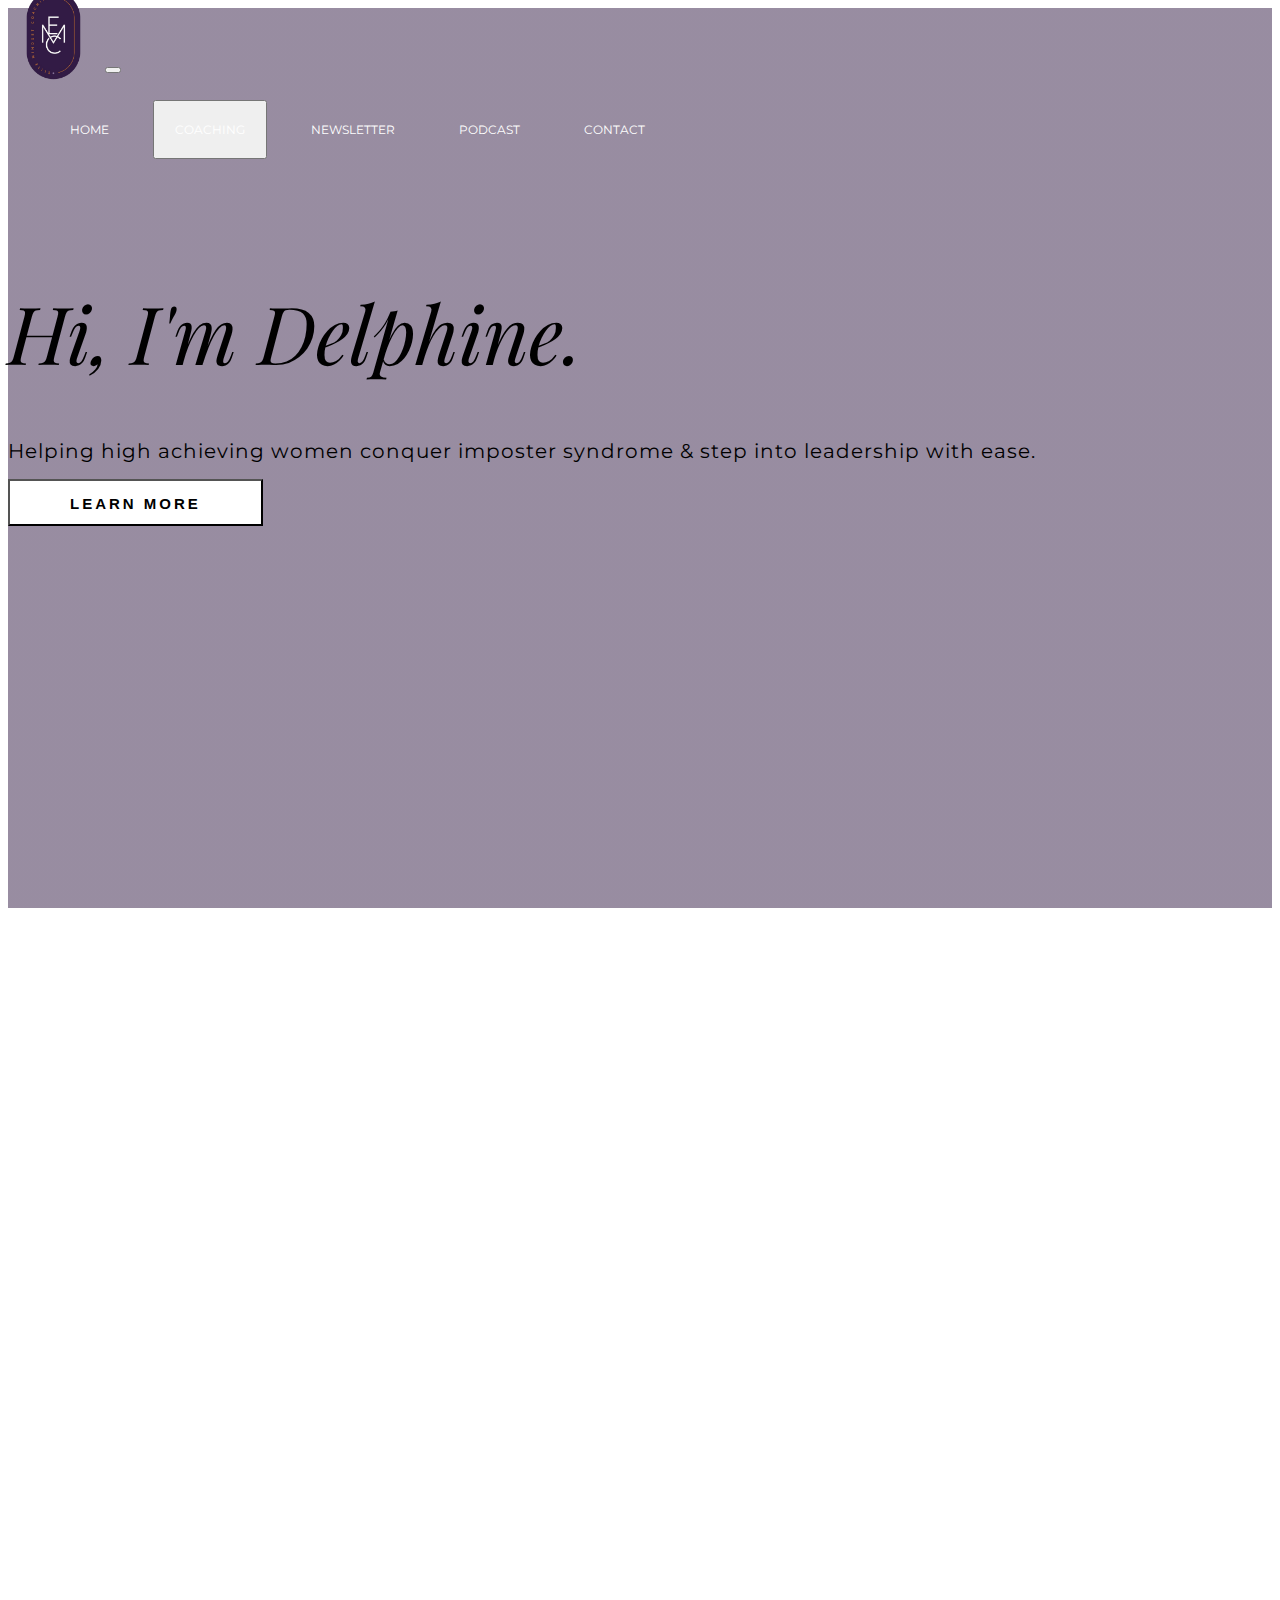
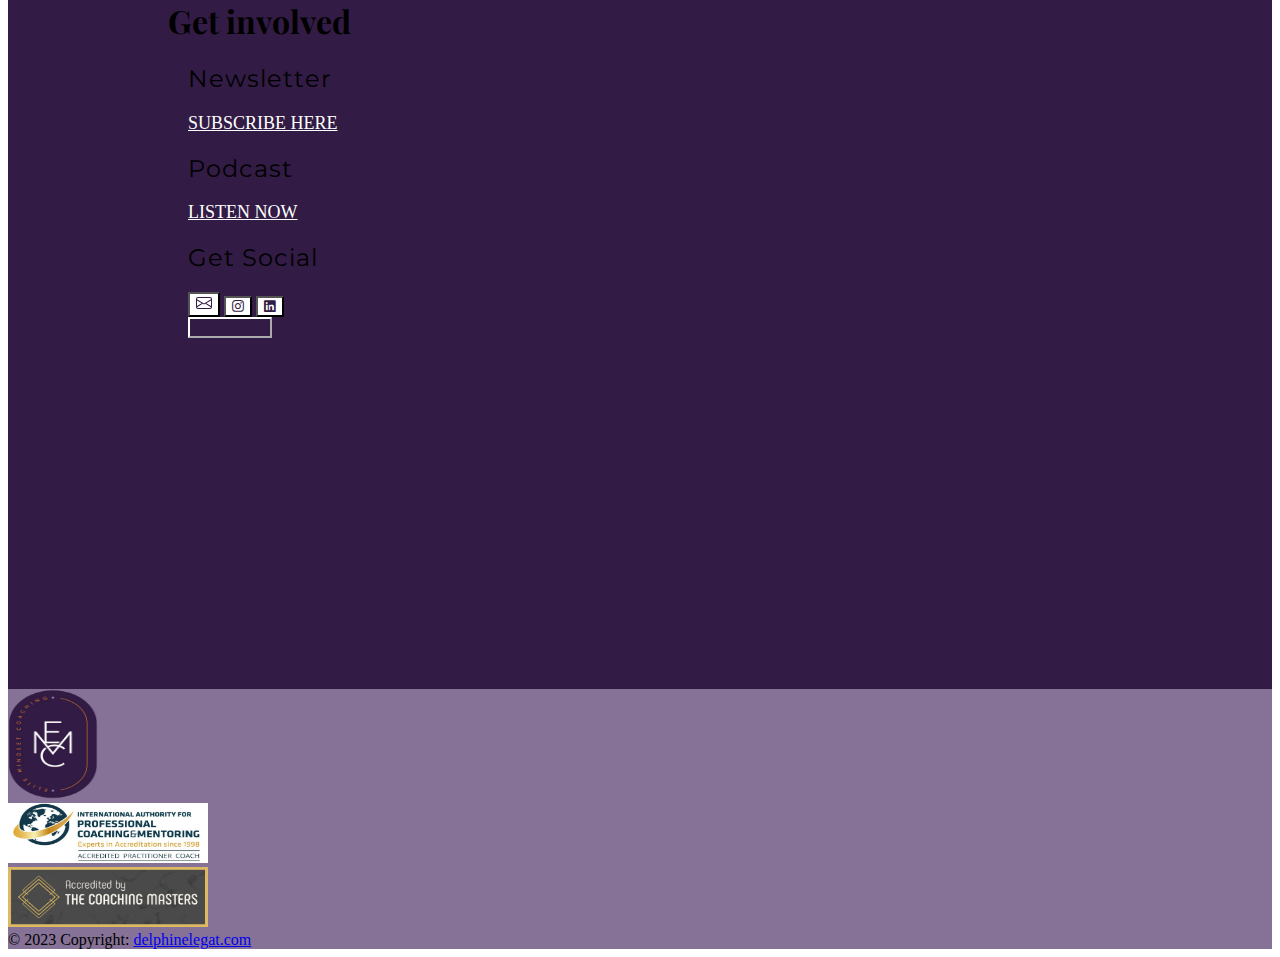
==== index.html @ d231c13e "reformatted index footer" ====
<!DOCTYPE html>
<html lang="en">
<head>
    <meta charset="UTF-8">
    <meta name="viewport" content="width=device-width, initial-scale=1.0">
    <title>Home</title>
    <link href="https://cdn.jsdelivr.net/npm/bootstrap@5.3.2/dist/css/bootstrap.min.css" rel="stylesheet" integrity="sha384-T3c6CoIi6uLrA9TneNEoa7RxnatzjcDSCmG1MXxSR1GAsXEV/Dwwykc2MPK8M2HN" crossorigin="anonymous">

    <link
    rel="stylesheet"
    href="https://cdn.jsdelivr.net/npm/bootstrap@5.3.2/dist/css/bootstrap.min.css"
    integrity="sha384-T3c6CoIi6uLrA9TneNEoa7RxnatzjcDSCmG1MXxSR1GAsXEV/Dwwykc2MPK8M2HN"
    crossorigin="anonymous"
  />
  
  <script src="https://unpkg.com/react@18/umd/react.development.js" crossorigin></script>
    <script src="https://unpkg.com/react-dom@18/umd/react-dom.development.js" crossorigin></script>
    <script src="https://unpkg.com/@babel/standalone/babel.min.js"></script>

    <link rel="stylesheet" href="styles.css" />
    <script src='index.js'></script>
    <link rel="stylesheet" href="index.js" type="text/Javascript">
    <link rel="stylesheet" href="https://cdnjs.cloudflare.com/ajax/libs/font-awesome/5.15.3/css/all.min.css" />
   
    <link rel=”stylesheet” href=”https://cdn.jsdelivr.net/npm/bootstrap-icons@1.5.0/font/bootstrap-icons.css” />
    
    <link rel="preconnect" href="https://fonts.googleapis.com">
    <link rel="preconnect" href="https://fonts.gstatic.com" crossorigin>
    <link href="https://fonts.googleapis.com/css2?family=Montserrat:ital,wght@0,100..900;1,100..900&family=Playfair+Display&display=swap" rel="stylesheet">

      <script src="https://cdn.jsdelivr.net/npm/bootstrap@5.3.2/dist/js/bootstrap.bundle.min.js" integrity="sha384-C6RzsynM9kWDrMNeT87bh95OGNyZPhcTNXj1NW7RuBCsyN/o0jlpcV8Qyq46cDfL" crossorigin="anonymous"></script>
      <script src="https://kit.fontawesome.com/yourcode.js" crossorigin="anonymous"></script>
</head>


<body>

    <nav class="navbar navbar-expand-md">
        <span class="navbar-text"> <a class="navbar-logo" href="#" ><img src="purpleLogo.png" alt="navlogo" class="img-fluid" /></a></span>

        <button class="navbar-toggler" type="button" data-bs-toggle="collapse" data-bs-target="#collapsibleNavbar" aria-controls="collapsibleNavbar" aria-expanded="false" aria-label="Toggle navigation">
            <span class="navbar-toggler-icon"></span>
          </button>
 <div class="collapse navbar-collapse justify-content-end" id="collapsibleNavbar">
    <ul class="navbar-nav">
      <li class="nav-item">
        <a href="index.html"  class="nav-link" >HOME</a>
      </li>
      <li class="nav-item">
          <div class="dropdown">
            <button id="navCoaching" class="nav-link">COACHING</button>
                <div class="dropdown-content">
                  <a href="oneto.html">Private</a>
                  <a href="corporate.html">Corporate</a>
                  <a href="selfstudy.html">Self-Study</a>
                </div>
          </div>
      </li>
      <li class="nav-item">
            <a href="newsletter.html" class="nav-link">NEWSLETTER</a>
      </li>
      <li class="nav-item">
            <a href="podcast.html" class="nav-link">PODCAST</a>
      </li>
      <li class="nav-item">
            <a href="connect.html" class="nav-link">CONTACT</a>
      </li>
    </ul>
  </div>
</nav>

<section class="hero-container">
  <div class="row justify-content-center" style="margin-top: 270px;">
    <div class="col-12 col-md-6 text-center">
      <h1 class="playfair-display-i text-white" style="font-size: 80px;">Hi, I'm Delphine.</h1>
    </div>
  </div>
  
<div class="row justify-content-center mt-4">
  <div class="col-12 col-md-6 text-center">
    <h2 class="playfair-display text-white text-center" style="font-size: 20px;">Helping high achieving women conquer imposter syndrome & step into leadership with ease.</h2>
  </div>
</div>

  <div class="row justify-content-center mt-5">
    <div class="col-12 col-md-6 text-center">
      <button class="hover-tidycal" class="playfair-display-n">
        <a href="oneto.html" target="_blank" >LEARN MORE</a>
      </button>
    </div>
  </div>
</section>

<section class="reveal d-none d-md-block">
  <div class="row justify-content-center" style="margin-top: -75px; margin-left: 120px; margin-right: 120px;">
    <div class="col-12 col-md-6 text-center p-5">
      <img src="myBackground.jpg" id="coachingOne" class="img-fluid">
    </div>
    <div class="col-12 col-md-6 text-center p-5">
        <img src="corporateHeadshot.jpeg" id="coachingOne" class="img-fluid">
    </div>  
  </div>
</section>

<section class="reveal">
  <div class="row justify-content-center" style="margin-left: 120px; margin-right: 120px;">
    <div class="col-12 col-md-6 text-center">
      <h1>My Mission</h1>
      <p class="p-5">
        Life should happen WITH you not TO you.
      <br/>
      <br/>
      Over the past 2 years of working with high-performers, execs, founders & forward-thinking organisations, one thing stands true - success comes from working on the 1% changes.
      <br/>
      <br/>
      empower clients to make the most of your potential using the power of your mind, habits & behaviours - alongside low effort, high impact strategies - to create incredible change, with ease.
      </p>
    </div>
    <div class="col-12 col-md-6 text-center">
      <h1>My Background</h1>
      <p class="p-5">
        I'm a British Psychological Society-accredited psychologist and IAPC&M-accredited coach with a background in corporate management, specializing in Intelligence & Investigations. Within two years, I was promoted to Associate Manager, leading a team of 70 across international offices
        <br/>
        <br/>
        A reformed fixer, perfectionist, and people pleaser, I now focus on helping people overcome imposter syndrome, burnout, and major life transitions. 
        <br/>
        <br/>
        My approach blends mindset work, embodiment practices, and science-backed psychological strategies that get real results.
      </p>
    </div>
  </div>
</section>


<section class="reveal" style="padding-top: 50px; padding-bottom: 50px;">
  <h1 class="text-center mb-5">Partners</h1>

    <div class="row justify-content-center mx-5 px-5" id="partners">
      <div class="col-md-2">
        <img src="pwcLogo.png" alt="PWClogo" style="width: 100px; height: 90px;">
      </div>
      <div class="col-md-2 mt-5">
        <img src="claraLogo.png" alt="Lamingtonlogo" style="width: 130px; height: 40px;">
      </div>
      
      <div class="col-md-2 mt-3">
        <img src="fienaLogo.png" alt="PWClogo" style="width: 100px; height: 90px;">
      </div>
      
      <div class="col-md-2">
        <img src="flightpadLogo.png" alt="PWClogo" style="width: 120px; height: 120px;">
      </div>
      <div class="col-md-2 mt-4">
        <img src="elevateLogo.png" alt="PWClogo" style="width: 190px; height: 50px;">
      </div>
    </div>
     
    <div class="row justify-content-between mx-5 px-5" id="partners">
      <div class="col-md-2">
          <img src="northeasternLogo.png"  style="width: 220px; height:140px;">
      </div>
      <div class="col-md-1 mt-3">
        <img src="sassysaintslogo.png" style="width: 75px; height: 75px;">
      </div>
      <div class="col-md-1 mt-5">
        <img src="lamingtonLogo.png" style="width: 170px; height: 30px;">
      </div>
      <div class="col-md-1 mt-5">
        <img src="unioflondonLogo.png" style="width: 160px; height: 30px;">
      </div>
      <div class="col-md-2 mt-5">
        <img src="visitingAngels.jpg"  style="width: 160px; height: 50px;">
      </div>
    </div>
</section>


<section class="reveal">

  <div class="row justify-content-center mt-5">
    <div class="col-md-3 text-center">
      <h1>Coaching Offers</h1>
    </div>
  </div>

  <div class="row text-center justify-content-center" style="padding-top: 50px; padding-bottom: 100px;">
      <div class="col-md-3 m-3" id="resCard">
          <div class="card text-center"  id="offerCard">
              <img src="facetoface.jpg" class="card-img-top img-fluid" alt="facetofacecoaching">
            <div class="card-body text-white">
              <h6 class="card-title">1-2-1 Coaching</h6>
                <p class="card-text">My promise to you, by working with me, is to give you that sparkle for life that’s
                                    been missing and rediscover who YOU really are. Time to step into your power.
                </p>
                  <a href="oneto.html" target="_blank" class="btn btn-light shadow-lg" >Discover more</a>
            </div>  
          </div>
      </div>
          
    <div class="col-md-3 m-3" id="resCard">
      <div class="card text-center" id="offerCard">
        <img src="conference.jpeg" class="card-img-top img-fluid" alt="conferencecoaching">
          <div class="card-body text-white" >
          </br>
            <h6 class="card-title mb-3">Corporate Wellness Workshops</h6>
              <p class="card-text">I work with organisations that are committed to their people, ready to invest in them, and
                                    want to promote healthy and happy individuals.
              </p>
          
                  <a href="corporate.html" target="_blank" class="btn btn-light shadow-lg">Discover more</a>
          </div>  
      </div>
    </div>

    <div class="col-md-3 m-3" id="resCard">
      <div class="card text-center" id="offerCard">
        <img src="hands.jpg" class="card-img-top img-fluid" alt="onlineselfstudy">
          <div class="card-body text-white mb-3">
            <h6 class="card-title">Online Self-Study</h6>
              <p class="card-text">These self-paced courses come with
                easy to digest explanations so you feel empowered as you go through the course 
              </p>
         
                  <a href="selfstudy.html" target="_blank" class="btn btn-light shadow-lg">Discover more</a>
          </div>  
      </div>
    </div>
  </div>
</section>



<section class="reveal testimonial-container">
  <div class="row justify-content-center" style="margin-top: 75px;">
    <div class="col-3">
      <h1 class="text-white">Testimonials</h1>
    </div>
  </div>

  <div class="carousel-inner text-white" id="carouselExampleAutoplaying" class="carousel slide" data-bs-ride="carousel">
    <div class="row justify-content-center" style="font-size: 12px;">
    
        <div class="col-lg-3 col-md-8 m-4 p-4">
              <q></q>
              </br>
              <p>I started working with Delphine when I was at a crossroads in my pursuit of starting my own business. Her insight, confidence, and ability to set tasks and challenge myself to succeed has completely set me on the right path. Without her guidance and expertise, I would not be where I am right now. Thank you so much Delphine! Would HIGHLY recommend her to everybody I can!
                </br>
                </br>
                 Lee Walker Coach <a href="https://instagram.com/leewalkercoach?igshid=NzZhOTFlYzFmZQ==" onclick="openNewPage()">@leewalkercoach</a>
              </p>
        </div>  

        <div class="col-lg-3 m-4 p-4 d-none d-lg-block">
          <q></q>
              </br>
            <p> Since working with Delphine, I have felt more confident and more empowered. I am seeing opportunities everywhere which I hadn’t before, asking for help, and really stepping outside of my comfort zone. I have managed to dedicate some time to my goals and actually stick to them – and actually it has been so healthy for me to have these goals. One of my problems is that I tend to delay things and put them off out of fear, which means I sit on things for ages, and that’s how I end up falling back into my low periods. So the goals Delphine set me, alongside her encouragement and support, has been unbelievably helpful in retuning my mind. I haven’t been this happy in months.  <br><br>– A </p>
        </div>
          
        <div class="col-lg-3 m-4 p-4 d-none d-lg-block">
          <q></q>
              </br>
         <p> Delphine, thank you so much for your wonderful coaching session. It’s really helped me to restructure my thoughts and to strategically apply myself in ways I know will help me to achieve my goals. You are magic! <br><br>– K </p>
        </div> 
      
    </div>
  </div>
          <button class="carousel-control-prev" type="button" data-bs-target="#carouselExampleAutoplaying" data-bs-slide="prev">
            <span class="carousel-control-prev-icon d-none d-lg-block" aria-hidden="true"></span>
            <span class="visually-hidden">Previous</span>
          </button>
          <button class="carousel-control-next" type="button" data-bs-target="#carouselExampleAutoplaying" data-bs-slide="next">
            <span class="carousel-control-next-icon d-none d-lg-block" aria-hidden="true"></span>
            <span class="visually-hidden">Next</span>
          </button>
       
</section>

<section class="getInvolved-container">
  <div class="row" style="margin-top: 120px; margin-left: 160px;">
    <div class="col-md-3 mb-5">
      <h1 class="text-white">Get involved</h1>
    </div>
  </div>

  <div class="row justify-content-between text-white" style="margin-left: 180px; margin-right: 180px;">

    <div class="col-md-3">
      <h2 class="mb-3">Newsletter</h2>
        <a href="https://delphine-legat-coaching.ck.page/f5de212130" target="_blank" style="color: white; font-size: 18px;">SUBSCRIBE HERE</a>
    </div>

    <div class="col-md-3">
      <h2 class="mb-3">Podcast</h2>
      <a href="podcast.html" target="_blank" style="color: white; font-size: 18px;">LISTEN NOW</a>
    </div> 

    <div class="col-md-3">
      <h2 class="mb-3">Get Social</h2>
      <div class="row">
        <div class="col-md-10 col-lg-12">
          <div id="socials">
            <button type="button" class="btn btn-md btn-floating mx-2" style="background-color: white;">
              <a href="mailto: hello@delphinelegat.com" target="_blank"><svg xmlns="http://www.w3.org/2000/svg" width="16" height="16" fill="currentColor" class="bi bi-envelope" viewBox="0 0 16 16">
                <path d="M0 4a2 2 0 0 1 2-2h12a2 2 0 0 1 2 2v8a2 2 0 0 1-2 2H2a2 2 0 0 1-2-2zm2-1a1 1 0 0 0-1 1v.217l7 4.2 7-4.2V4a1 1 0 0 0-1-1zm13 2.383-4.708 2.825L15 11.105zm-.034 6.876-5.64-3.471L8 9.583l-1.326-.795-5.64 3.47A1 1 0 0 0 2 13h12a1 1 0 0 0 .966-.741M1 11.105l4.708-2.897L1 5.383z"/>
              </svg></a>
            </button>
            <button type="button" class="btn btn-md btn-floating mx-2" style="background-color: white;">
              <a href="https://instagram.com/your.elite.mindset.coach?igshid=MzRlODBiNWFlZA==" target="_blank" class="fab fa-instagram"></a>
            </button>
            <button type="button" class="btn btn-md btn-floating mx-2" style="background-color: white;">
              <a href="https://www.linkedin.com/in/delphine-legat/?originalSubdomain=uk" target="_blank" class="fab fa-linkedin"></a>
            </button>
          </div>
        </div>
      </div>

      <div class="row justify-content-center text-center mt-4">
        <div class="col-md-12 col-lg-12" id="socials">
          <button type="button" class="btn w-100 rounded-pill" style="background-color:rgb(50, 27, 68); border-color: white;">
            <a href="connect.html" target="_blank" class="text-white">Contact me</a>
          </button>
        </div>
      </div>
    </div>

    

  </div>
</section>

<footer style="background-color:  rgb(134, 114, 150)">

  <div class="row justify-content-center mb-3 mt-3">
    <div class="col-md-1 col-lg-1">
      <img src="purpleLogo.png" id="footerLogo" class="img-fluid">
    </div>
  </div>

  <div class="row justify-content-center">
    <div class="col-md-2 col-lg-2">
      <img src="IAPCM-logo.jpg" alt="iapcm logo" id="footerCredit" class="rounded mx-auto img-fluid" >
    </div>

    <div class="col-md-2 col-lg-2">
      <img src="coachingmasters.jpg" alt="coachingmasters" id="footerCredit" class="rounded mx-auto img-fluid">
    </div>

  </div>

  <div class="row">
    <div class="col">
      
      <!-- Copyright -->
      <div class="text-center text-white p-3">
        © 2023 Copyright:
        <a class="text-white" href="https://www.delphinelegat.com/">delphinelegat.com</a>
      </div>
      <!-- Copyright -->
    </div>
  </div>
</footer>


<script src="index.js"></script> 
</body>
</html>
---- styles.css ----
body{ 
    overflow-x :hidden; 
    min-height: 100vh;
    display: flex;
    flex-direction: column;
    } 

    footer{
        margin-top: auto;
    }

.navbar { 
    background-color: transparent;
    position: absolute;
    width: 100%;
    top: 0;
    left: 0;
    z-index: 10; /* Ensure the navbar stays on top of the hero image */
}


.navbar li {
    list-style-type:none;
    text-align: right;
    display: inline-block;
    padding: 10px;
}

.navbar a {
  position: relative;
  text-decoration: none;
}

.navbar a::before {
  content: '';
  position: absolute;
  width: 100%;
  height: 1px;
  border-radius: 1px;
  background-color: rgb(221, 125,37);
  bottom: 0;
  left: 0;
  transform-origin: right;
  transform: scaleX(0);
  transition: transform .3s ease-in-out;
}

.navbar a:hover::before {
  transform-origin: left;
  transform: scaleX(1);
}


.navbar a {
    text-decoration: none;
    font-size: 12px;
    color: white;
    padding: 20px;
    font-family: "Montserrat", sans-serif;
}

.navbar-logo img {
    width: 55px;
    height: 90px;
    margin-left: 6px;
    margin-top: -10px;
    margin-bottom: -10px;
}


  .dropdown-content {
    display: none;
    position: absolute;
    color: white;
    min-width: 160px;
    box-shadow: 0px 8px 16px 0px rgba(0,0,0,0.2);
    z-index: 1;
  }
  
  .dropdown-content a {
    float: none;
    color: white;
    padding: 12px 16px;
    text-decoration: none;
    display: block;
    text-align: left;
  }
  
  
  .dropdown:hover .dropdown-content {
    display: block;
  }

#navCoaching {
    text-decoration: none;
    font-size: 12px;
    color: white;
    padding: 20px;
    font-family: "Montserrat", sans-serif; 
}


@media (max-width: 768px) { 
    .col-custom {
        min-width: 210px;
    }
}






.hero-container {
    background-image: linear-gradient(0deg, rgba(50, 27, 68, 0.5), rgba(50, 27, 68, 0.5)), url("delMain.JPG");
    background-size: cover;
    background-position: center top;
    width: 100%;
    height: 100vh;
}


.hover-tidycal {
    background-color: white;
    padding: 10px 60px 10px 60px;
    cursor: pointer;
    transition: 0.3s ease;
    font-size: 20px;
}

.hover-tidycal a {
    text-decoration: none;
    color: black;
    font-size: 15px;
    font-weight: bold;
    letter-spacing: 3px;
}

.hover-tidycal:hover {
    background-color: rgb(221, 125,37);
}

.hover-tidycal:hover a {
    color:rgb(50, 27, 68);
    text-decoration: none;
}

h3 a {
    color: white;
    text-align: center;
    text-decoration: none;
    font-size: 16px;
}

@media (max-width: 576px) { 
    #partners {
       margin-left: 170px;
    }
}

h1 {
    font-family: "Playfair Display", serif;
    font-weight:bold;
}

.playfair-display-n {
    font-family: "Playfair Display", serif;
    font-optical-sizing: auto;
    font-weight: 400;
    font-style: normal;
  }

  .playfair-display-i {
    font-family: "Playfair Display", serif;
    font-optical-sizing: auto;
    font-weight: 400;
    font-style:italic;
  }

  .montserrat {
    font-family: "Montserrat", sans-serif;
    font-optical-sizing: auto;
    font-weight: 400;
    font-style: normal;
  }
  

h2 {
    font-family: "Montserrat", sans-serif;
    font-weight: 400;
    letter-spacing: 1px;
    text-align: left;
   
}

p {
    font-family: "Montserrat", sans-serif;
    font-weight:400;
}

#myList {
    color: white;
    font-family: "Montserrat", sans-serif;
    font-weight:400;
    letter-spacing: 1px;
    text-align: left; 
    margin-top: -5px;
    font-size: 12px;
    margin-top: 10px;
}

h3 {
    font-family: "Montserrat", sans-serif;
    font-weight: 300;
    font-size: 25px;
}

h4 {
    font-family: "Montserrat", sans-serif;
    margin-top: 150px;
    font-size: 40px;
    color: black;
}
 h5 {
    font-family: "Montserrat", sans-serif;
    font-size: 45px; 
    letter-spacing: 1px;
    font-weight:300;
    text-align: center;
    padding: 40px;
    margin: 40px;
 }




.card-text {
    font-size: 13px;
}

#offerCard {
    width: 18rem;
    background-color: rgb(134, 114, 150);
}

@media (max-width: 576px) { 
    #offerCard {
        font-size: 12px;
        width: 12rem;
    } 
}


@media (max-width: 576px) { 
    #resCard {
        padding: 10px;
        margin-left: 170px;
    } 
}


.testimonial-container {
    background-image: linear-gradient(0deg, rgba(50, 27, 68, 0.5), rgba(50, 27, 68, 0.5)), url("bigBen.jpeg");
    background-size: cover;
    background-position: center;
    width: 100%;
    height: 100vh;
}

q::before {
    content: "\275D";
    color: white;
    font-size: 50px;
}

.carousel-inner {
    transition: .9s ease-in-out left;
}

.getInvolved-container {
    background-color:rgb(50, 27, 68);
    height: 90vh;
}



.podCast p {
    
    font-size: 15px;
}

@media (max-width: 576px) { 
    .podCast p {
        font-size: 12px;
        text-align: left;
    } 
}

#newsLetter {
    border-radius: 5%;
    max-width: 460px;
    height: 400px;
    
}



#wall {
    background-repeat: no-repeat;
    background-position: center;
    width: 100%;
}


#centered {
position: absolute;
  top: 50%;
  left: 50%;
  transform: translate(-50%, -50%);
}

#coachingContainer {
    background-color: rgb(134, 114, 150);
    z-index: 1;
    position: relative;
    bottom: 40px;
}

#coachText {
    font-family: "Montserrat", sans-serif;
    font-weight:200;
    letter-spacing: 1px;
    color: white;
}

#coachingOne {
    width: 340px; 
    height: 460px; 
    border-radius: 4%;  
}

#purpleFlowers {
    position: relative;
    z-index:0;
    bottom:40px;
    opacity: .85;
}

.text-block {
    position: absolute;
    background-color: white;
    color: black;
    opacity: .85;
    text-align: left;
    bottom: 180px;
    left: 180px;
    padding: 40px;
    font-weight: 400;
    font-family: "Montserrat", sans-serif;
  }


.corporate {
    background-color: rgb(50, 27, 68);
    padding-bottom: 60px;
    z-index: 1;
    position: relative;  
    margin-top: -100px;
    bottom: -60px;
}


.text-block-office {
    position: absolute;
    background-color: white;
    color: black;
    opacity: .85;
    text-align: left;
    bottom: 260px;
    left: 250px;
    padding: 40px;
    font-weight: 400;
    font-family: "Montserrat", sans-serif; 
}


#thumbnail {
    width: 400px;
    height: 400px;
}



.text-block-tub {
    background-color: white;
    color: black;
    opacity: .85;
    text-align: center;
   top: -600px;
    left: 430px;
    padding: 10px;
    font-weight: 400;
    font-family: "Montserrat", sans-serif;
    block-size: 150px;
    width: 400px;
    position: relative;
    z-index:0;
    opacity: .85;
  }



  .bg-purple-300 {
    color: #fff;
    background-color: #867296; }


#socials a {
text-decoration: none;
color: rgb(50, 27, 68);
}

#socials button {
    list-style-type:none;
}

#footerLogo {
    width: 90px;
    height: 110px;
}

#footerCredit {
    width: 200px;
    height: 60px;
}








  .reveal{
    position: relative;
    transform: translateY(150px);
    opacity: 0;
    transition: .5s all ease;
  }
  
  .reveal.active{
    transform: translateY(0);
    opacity: 1;
  }
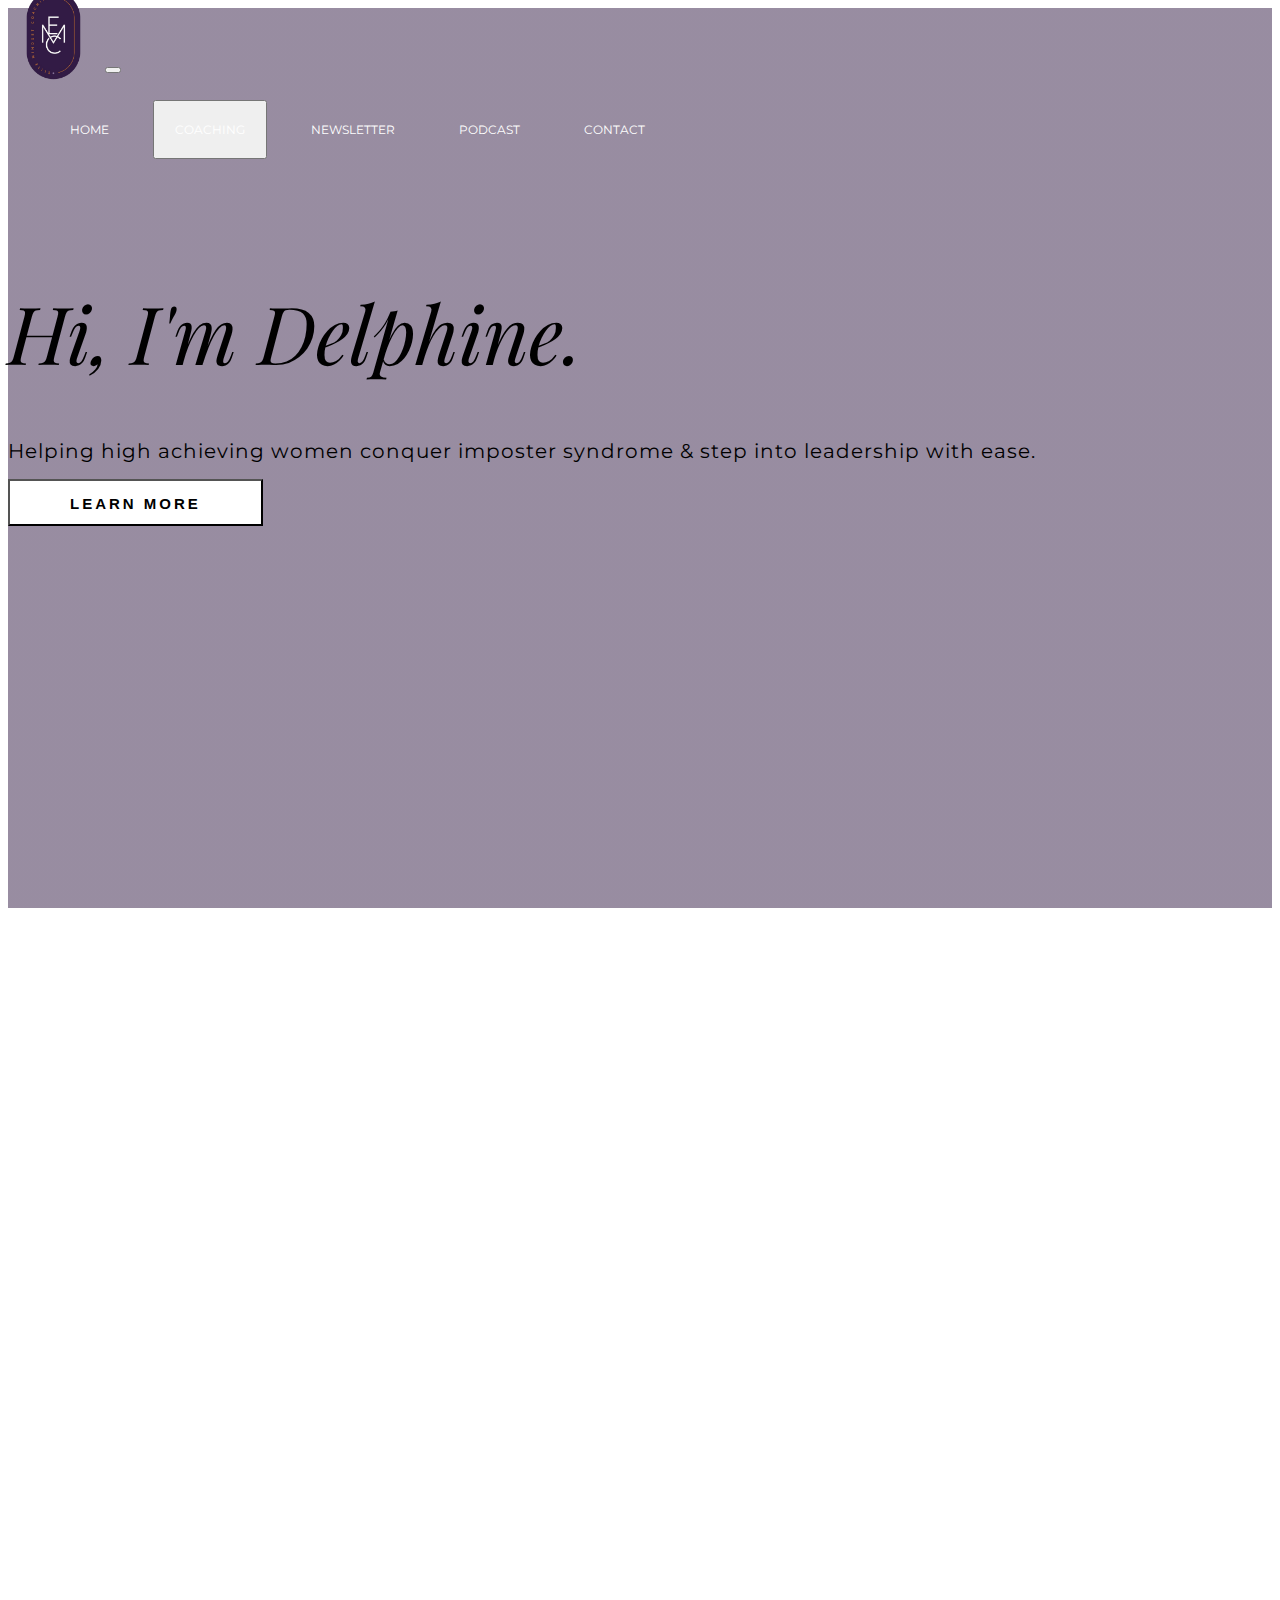
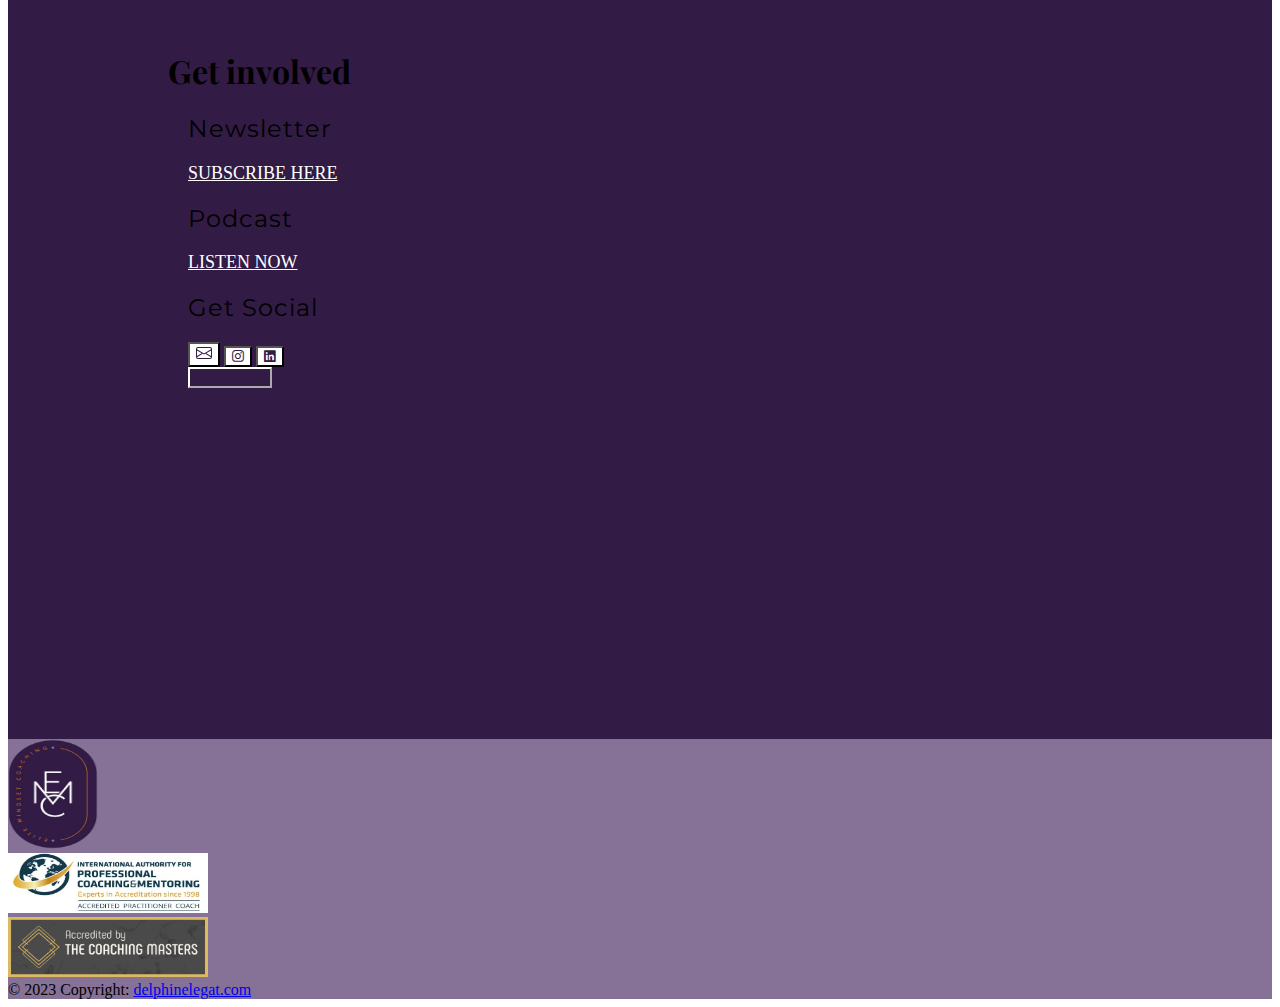
==== commit a354459e: "connect to contact" ====
--- a/index.html
+++ b/index.html
@@ -202,7 +202,7 @@
         <img src="conference.jpeg" class="card-img-top img-fluid" alt="conferencecoaching">
           <div class="card-body text-white" >
           </br>
-            <h6 class="card-title mb-3">Corporate Wellness Workshops</h6>
+            <h6 class="card-title mb-3">Corporate Consultancy</h6>
               <p class="card-text">I work with organisations that are committed to their people, ready to invest in them, and
                                     want to promote healthy and happy individuals.
               </p>
--- a/styles.css
+++ b/styles.css
@@ -121,6 +121,54 @@
     height: 100vh;
 }
 
+.oneTo-container {
+    background-image: linear-gradient(0deg, rgba(50, 27, 68, 0.6), rgba(50, 27, 68, 0.6)), url("coachingOutside.jpg");
+    background-size: cover;
+    background-position: center;
+    width: 100%;
+    height: 110vh;
+}
+
+.corporate-container {
+    background-image: linear-gradient(0deg, rgba(50, 27, 68, 0.6), rgba(50, 27, 68, 0.6)), url("lamingtonWorkshop.jpg");
+    background-size: cover;
+    background-position: center;
+    width: 100%;
+    height: 120vh;
+}
+
+.selfStudy-container {
+    background-image: linear-gradient(0deg, rgba(50, 27, 68, 0.5), rgba(50, 27, 68, 0.5)), url("lapTop.jpg");
+    background-size: cover;
+    background-position: center;
+    width: 100%;
+    height: 110vh;
+}
+
+.newsLetter-container {
+    background-image: linear-gradient(0deg, rgba(50, 27, 68, 0.5), rgba(50, 27, 68, 0.5)), url("readingNews.jpg");
+    background-size: cover;
+    background-position: center top;
+    width: 100%;
+    height: 110vh;
+}
+
+.podCast-container {
+    background-image: linear-gradient(0deg, rgba(50, 27, 68, 0.5), rgba(50, 27, 68, 0.5)), url("podcastLaptop.jpeg");
+    background-size: cover;
+    background-position: center top;
+    width: 100%;
+    height: 110vh;
+}
+
+.connect-container {
+    background-image: linear-gradient(0deg, rgba(50, 27, 68, 0.5), rgba(50, 27, 68, 0.5)), url("phone.jpg");
+    background-size: cover;
+    background-position: center bottom;
+    width: 100%;
+    height: 110vh;
+}
+
 
 .hover-tidycal {
     background-color: white;
@@ -162,7 +210,8 @@
 
 h1 {
     font-family: "Playfair Display", serif;
-    font-weight:bold;
+    font-weight: bold;
+    font-style: normal;
 }
 
 .playfair-display-n {
@@ -176,7 +225,7 @@
     font-family: "Playfair Display", serif;
     font-optical-sizing: auto;
     font-weight: 400;
-    font-style:italic;
+    font-style: italic;
   }
 
   .montserrat {
@@ -266,7 +315,7 @@
     background-size: cover;
     background-position: center;
     width: 100%;
-    height: 100vh;
+    height: 110vh;
 }
 
 q::before {
@@ -337,8 +386,14 @@
 
 #coachingOne {
     width: 340px; 
-    height: 460px; 
+    height: 440px; 
     border-radius: 4%;  
+}
+
+#podcastOne {
+    width: 340px; 
+    height: 380px; 
+    border-radius: 4%;
 }
 
 #purpleFlowers {
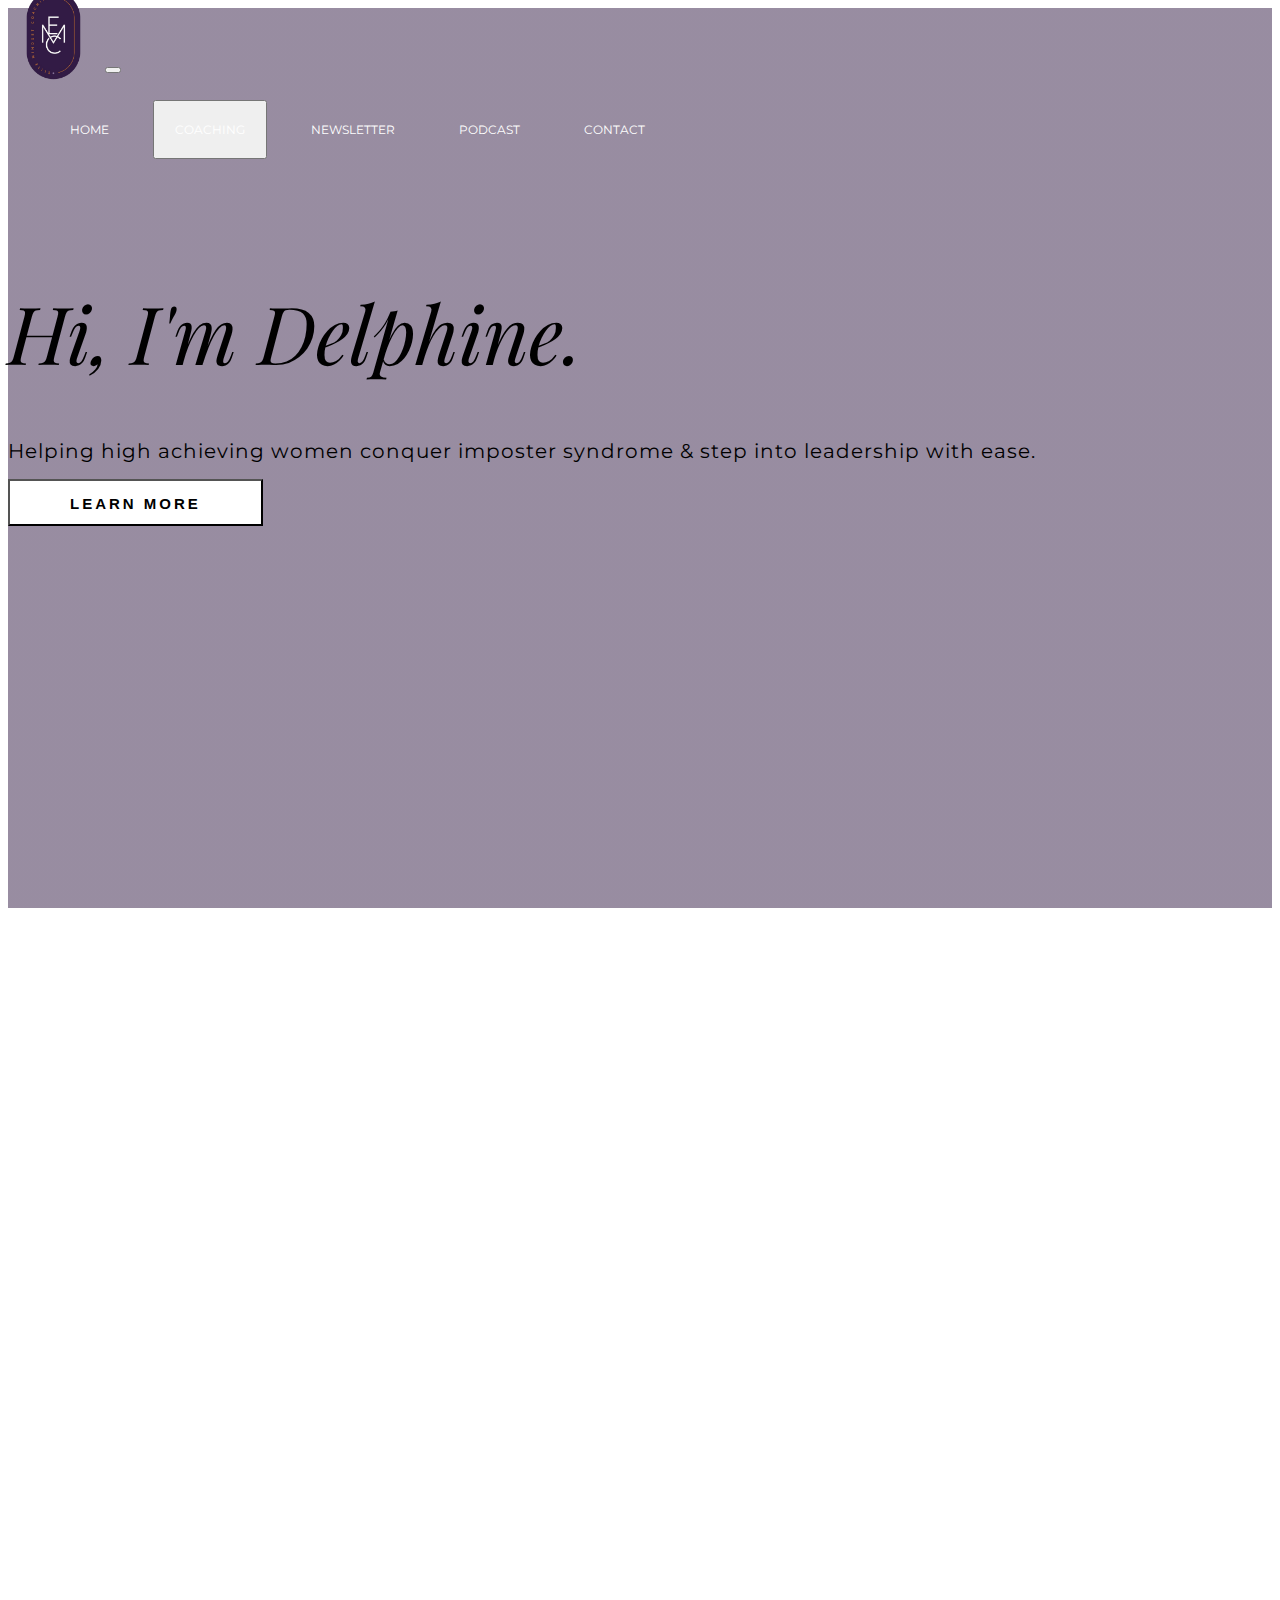
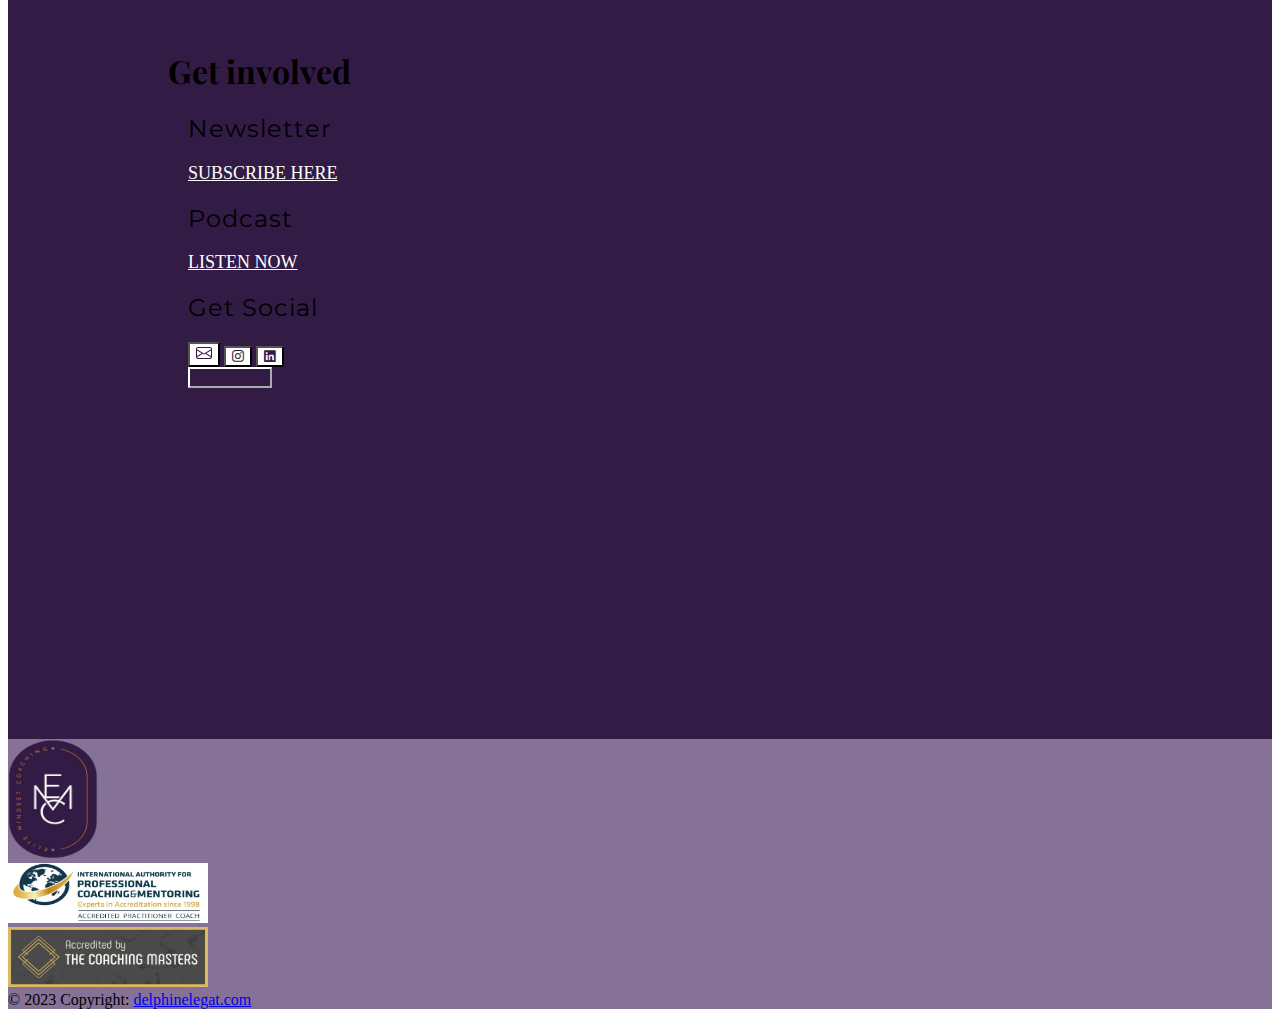
==== commit 7b904d88: "uppercase E" ====
--- a/index.html
+++ b/index.html
@@ -50,7 +50,7 @@
           <div class="dropdown">
             <button id="navCoaching" class="nav-link">COACHING</button>
                 <div class="dropdown-content">
-                  <a href="oneto.html">Private</a>
+                  <a href="onetoone.html">Private</a>
                   <a href="corporate.html">Corporate</a>
                   <a href="selfstudy.html">Self-Study</a>
                 </div>
@@ -113,7 +113,7 @@
       Over the past 2 years of working with high-performers, execs, founders & forward-thinking organisations, one thing stands true - success comes from working on the 1% changes.
       <br/>
       <br/>
-      empower clients to make the most of your potential using the power of your mind, habits & behaviours - alongside low effort, high impact strategies - to create incredible change, with ease.
+      Empower clients to make the most of your potential using the power of your mind, habits & behaviours - alongside low effort, high impact strategies - to create incredible change, with ease.
       </p>
     </div>
     <div class="col-12 col-md-6 text-center">
--- a/styles.css
+++ b/styles.css
@@ -134,7 +134,7 @@
     background-size: cover;
     background-position: center;
     width: 100%;
-    height: 120vh;
+    height: 130vh;
 }
 
 .selfStudy-container {
@@ -396,12 +396,7 @@
     border-radius: 4%;
 }
 
-#purpleFlowers {
-    position: relative;
-    z-index:0;
-    bottom:40px;
-    opacity: .85;
-}
+
 
 .text-block {
     position: absolute;
@@ -417,16 +412,6 @@
   }
 
 
-.corporate {
-    background-color: rgb(50, 27, 68);
-    padding-bottom: 60px;
-    z-index: 1;
-    position: relative;  
-    margin-top: -100px;
-    bottom: -60px;
-}
-
-
 .text-block-office {
     position: absolute;
     background-color: white;
@@ -483,7 +468,7 @@
 
 #footerLogo {
     width: 90px;
-    height: 110px;
+    height: 120px;
 }
 
 #footerCredit {
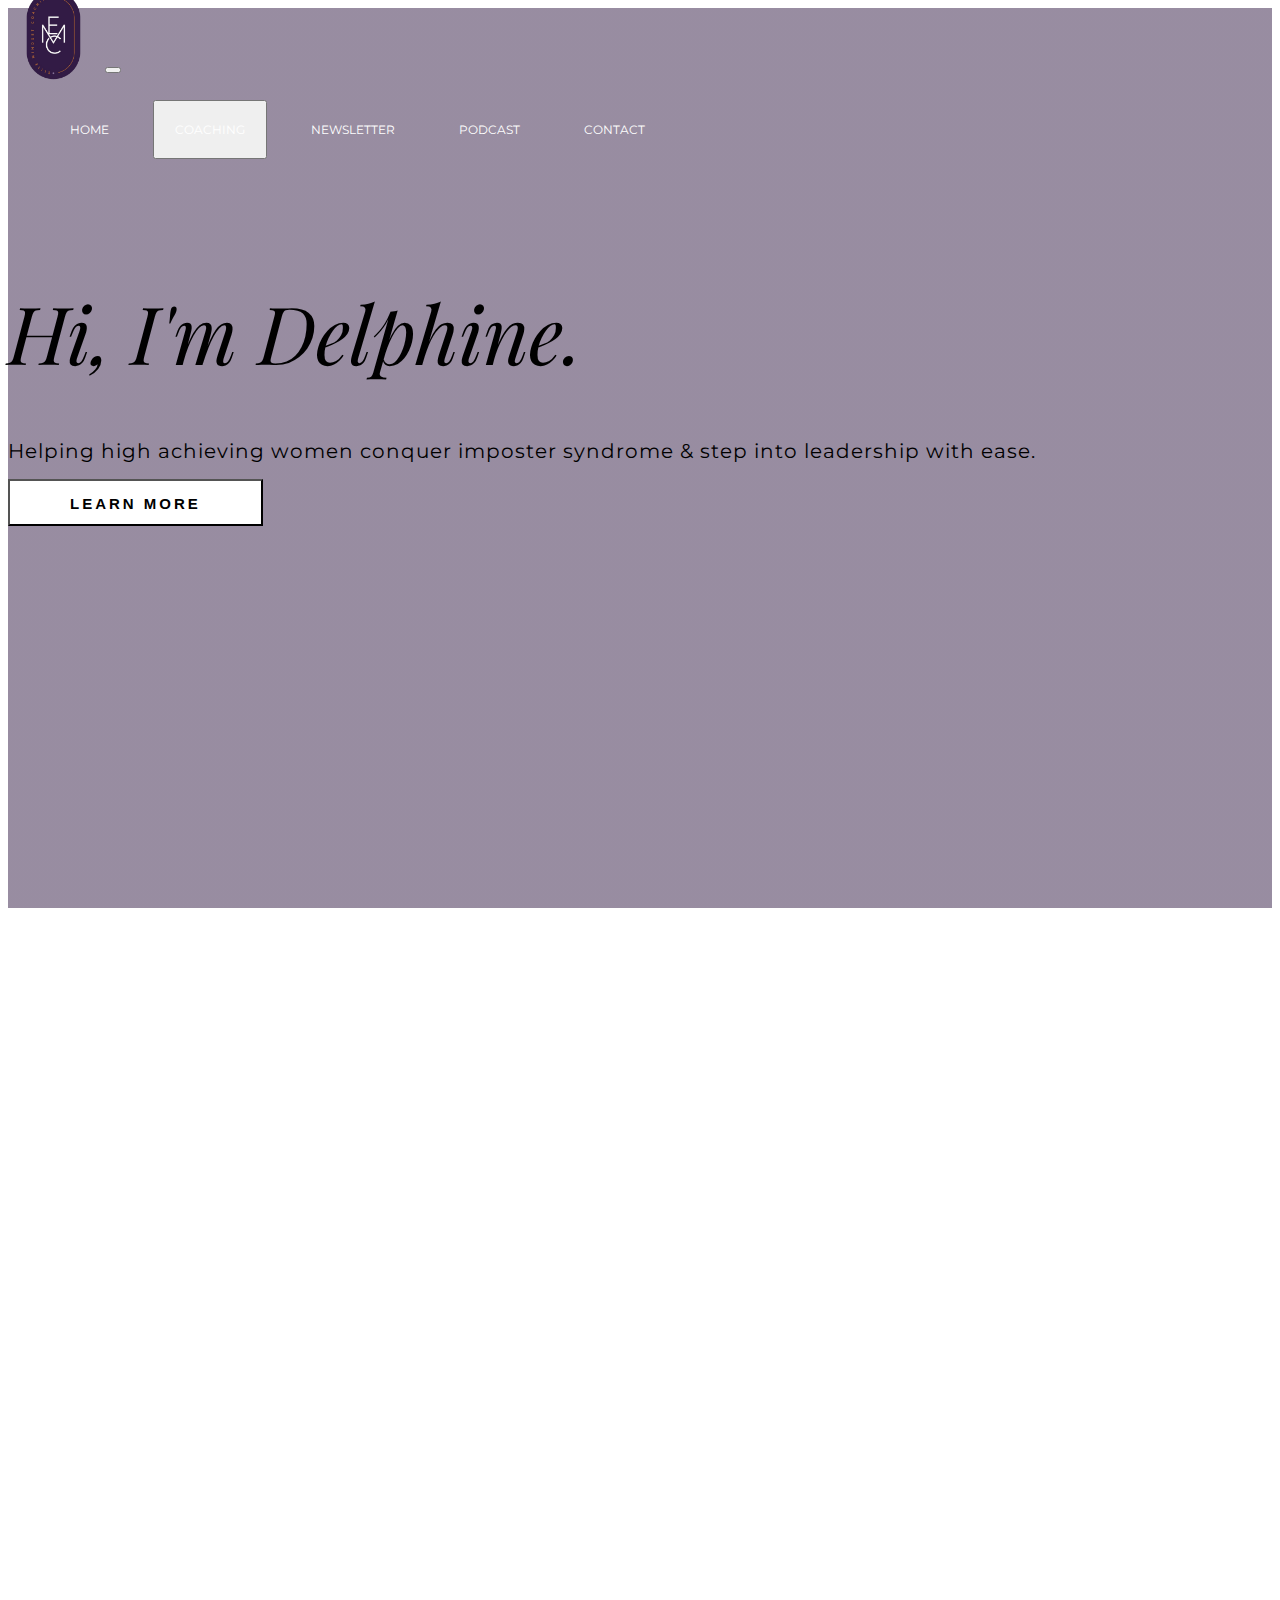
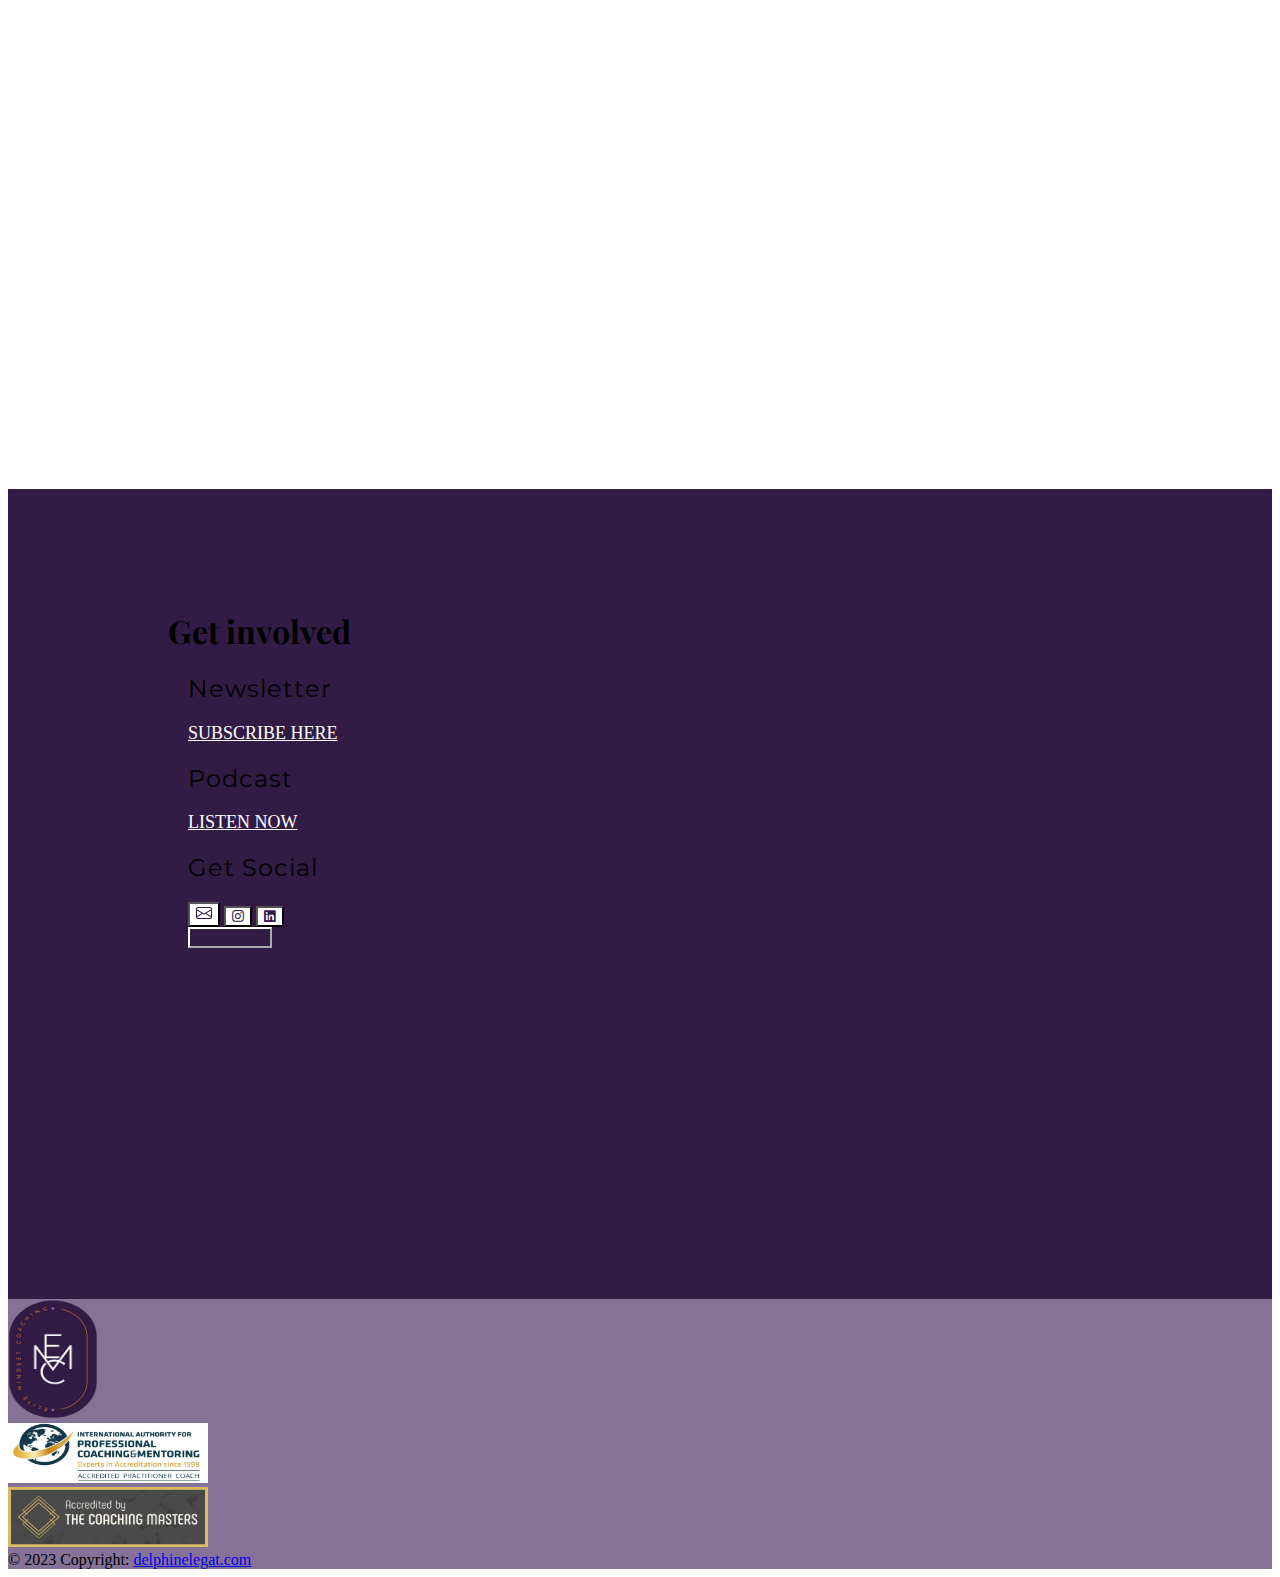
==== commit 635a4ca2: "added 2nd slide of testionials on first pg carousel" ====
--- a/index.html
+++ b/index.html
@@ -84,8 +84,8 @@
 
   <div class="row justify-content-center mt-5">
     <div class="col-12 col-md-6 text-center">
-      <button class="hover-tidycal" class="playfair-display-n">
-        <a href="oneto.html" target="_blank" >LEARN MORE</a>
+      <button class="hover-tidycal rounded" class="playfair-display-n">
+        <a href="onetoone.html" target="_blank" >LEARN MORE</a>
       </button>
     </div>
   </div>
@@ -93,18 +93,18 @@
 
 <section class="reveal d-none d-md-block">
   <div class="row justify-content-center" style="margin-top: -75px; margin-left: 120px; margin-right: 120px;">
-    <div class="col-12 col-md-6 text-center p-5">
-      <img src="myBackground.jpg" id="coachingOne" class="img-fluid">
-    </div>
-    <div class="col-12 col-md-6 text-center p-5">
-        <img src="corporateHeadshot.jpeg" id="coachingOne" class="img-fluid">
+    <div class="col-10 col-md-5 text-center p-5">
+      <img src="myBackground.jpg"  class="img-fluid rounded">
+    </div>
+    <div class="col-10 col-md-5 text-center p-5">
+        <img src="corporateHeadshot.jpeg"  class="img-fluid rounded">
     </div>  
   </div>
 </section>
 
 <section class="reveal">
   <div class="row justify-content-center" style="margin-left: 120px; margin-right: 120px;">
-    <div class="col-12 col-md-6 text-center">
+    <div class="col-10 col-md-5 text-center">
       <h1>My Mission</h1>
       <p class="p-5">
         Life should happen WITH you not TO you.
@@ -116,7 +116,7 @@
       Empower clients to make the most of your potential using the power of your mind, habits & behaviours - alongside low effort, high impact strategies - to create incredible change, with ease.
       </p>
     </div>
-    <div class="col-12 col-md-6 text-center">
+    <div class="col-10 col-md-5 text-center">
       <h1>My Background</h1>
       <p class="p-5">
         I'm a British Psychological Society-accredited psychologist and IAPC&M-accredited coach with a background in corporate management, specializing in Intelligence & Investigations. Within two years, I was promoted to Associate Manager, leading a team of 70 across international offices
@@ -132,7 +132,7 @@
 </section>
 
 
-<section class="reveal" style="padding-top: 50px; padding-bottom: 50px;">
+<section class="reveal" style="background-color: #f7ecff; padding-top: 50px; padding-bottom: 50px;">
   <h1 class="text-center mb-5">Partners</h1>
 
     <div class="row justify-content-center mx-5 px-5" id="partners">
@@ -175,16 +175,17 @@
 </section>
 
 
-<section class="reveal">
+<section class="reveal container">
 
   <div class="row justify-content-center mt-5">
-    <div class="col-md-3 text-center">
+    <div class="col-3 col-md-6 text-center">
       <h1>Coaching Offers</h1>
     </div>
   </div>
 
-  <div class="row text-center justify-content-center" style="padding-top: 50px; padding-bottom: 100px;">
-      <div class="col-md-3 m-3" id="resCard">
+  <div class="row text-center" style="padding-top: 50px; padding-bottom: 100px;">
+
+      <div class="col-2 col-md-4" id="resCard">
           <div class="card text-center"  id="offerCard">
               <img src="facetoface.jpg" class="card-img-top img-fluid" alt="facetofacecoaching">
             <div class="card-body text-white">
@@ -197,7 +198,7 @@
           </div>
       </div>
           
-    <div class="col-md-3 m-3" id="resCard">
+    <div class="col-2 col-md-4" id="resCard">
       <div class="card text-center" id="offerCard">
         <img src="conference.jpeg" class="card-img-top img-fluid" alt="conferencecoaching">
           <div class="card-body text-white" >
@@ -212,7 +213,7 @@
       </div>
     </div>
 
-    <div class="col-md-3 m-3" id="resCard">
+    <div class="col-2 col-md-4" id="resCard">
       <div class="card text-center" id="offerCard">
         <img src="hands.jpg" class="card-img-top img-fluid" alt="onlineselfstudy">
           <div class="card-body text-white mb-3">
@@ -237,10 +238,12 @@
     </div>
   </div>
 
-  <div class="carousel-inner text-white" id="carouselExampleAutoplaying" class="carousel slide" data-bs-ride="carousel">
-    <div class="row justify-content-center" style="font-size: 12px;">
-    
-        <div class="col-lg-3 col-md-8 m-4 p-4">
+  <div id="carouselExample" class="carousel slide" data-bs-ride="carousel">
+    <div class="carousel-inner text-white">
+
+      <div class="carousel-item active">
+        <div class="row justify-content-center" style="font-size: 12px;">
+            <div class="col-lg-3 col-md-8 m-4 p-4">
               <q></q>
               </br>
               <p>I started working with Delphine when I was at a crossroads in my pursuit of starting my own business. Her insight, confidence, and ability to set tasks and challenge myself to succeed has completely set me on the right path. Without her guidance and expertise, I would not be where I am right now. Thank you so much Delphine! Would HIGHLY recommend her to everybody I can!
@@ -248,30 +251,72 @@
                 </br>
                  Lee Walker Coach <a href="https://instagram.com/leewalkercoach?igshid=NzZhOTFlYzFmZQ==" onclick="openNewPage()">@leewalkercoach</a>
               </p>
-        </div>  
-
-        <div class="col-lg-3 m-4 p-4 d-none d-lg-block">
+            </div>  
+
+            <div class="col-lg-3 m-4 p-4 d-none d-lg-block">
           <q></q>
               </br>
             <p> Since working with Delphine, I have felt more confident and more empowered. I am seeing opportunities everywhere which I hadn’t before, asking for help, and really stepping outside of my comfort zone. I have managed to dedicate some time to my goals and actually stick to them – and actually it has been so healthy for me to have these goals. One of my problems is that I tend to delay things and put them off out of fear, which means I sit on things for ages, and that’s how I end up falling back into my low periods. So the goals Delphine set me, alongside her encouragement and support, has been unbelievably helpful in retuning my mind. I haven’t been this happy in months.  <br><br>– A </p>
+           </div>
+          
+           <div class="col-lg-3 m-4 p-4 d-none d-lg-block">
+          <q></q>
+              </br>
+            <p> Delphine, thank you so much for your wonderful coaching session. It’s really helped me to restructure my thoughts and to strategically apply myself in ways I know will help me to achieve my goals. You are magic! <br><br>– K </p>
+            </div> 
+      </div>
+    </div>
+
+    <div class="carousel-item">
+        <div class="row justify-content-center" style="font-size: 12px;">
+            <div class="col-lg-3 col-md-8 m-4 p-4">
+              <q></q>
+              </br>
+              <p> Before I started coaching, I was struggling through my life without realising how not ok things were. <br>Professionally I felt a bit stunted, always pushing for a promotion and being passed over; personally <br>the guy I was seeing was being a child and I couldn’t walk away. Delphine compassionately and kindly <br>walked me through my options and helped me see that actually I do deserve more! It can be so tricky<br> but it’s been so good knowing that she is with me throughout the process. Thank you!
+                </br>
+                </br>
+                 - I
+              </p>
+            </div>  
+
+            <div class="col-lg-3 m-4 p-4 d-none d-lg-block">
+              <q></q>
+              </br>
+            <p>Delphine is a confident, clear and engaging speaker and her session was interactive and relatable to all attendees. She is highly knowledgable in re-focusing and calming your mindset, implementing micro-habits and finding simple techniques to produce a lasting change. It's been an absolute pleasure working with Delphine and I'd recommend her sessions to anyone.
+            </br>
+            </br>
+          Imogen
+            </br>
+            </br> 
+            Strategy & Senior Manager 
+            </p>
+            </div>
+          
+            <div class="col-lg-3 m-4 p-4 d-none d-lg-block">
+          <q></q>
+              </br>
+             <p>WOW. You know your stuff - that was very very inspiring & has sparked many new insights within me. Your energy is infectious. You lifted a few heavy rocks that helped us to reflect. Thank you.
+              <br><br>– Jason </p>
+            </div> 
+      
         </div>
-          
-        <div class="col-lg-3 m-4 p-4 d-none d-lg-block">
-          <q></q>
-              </br>
-         <p> Delphine, thank you so much for your wonderful coaching session. It’s really helped me to restructure my thoughts and to strategically apply myself in ways I know will help me to achieve my goals. You are magic! <br><br>– K </p>
-        </div> 
-      
-    </div>
-  </div>
-          <button class="carousel-control-prev" type="button" data-bs-target="#carouselExampleAutoplaying" data-bs-slide="prev">
+      </div>
+
+    </div>
+ 
+ 
+
+
+
+          <button class="carousel-control-prev" type="button" data-bs-target="#carouselExample" data-bs-slide="prev">
             <span class="carousel-control-prev-icon d-none d-lg-block" aria-hidden="true"></span>
             <span class="visually-hidden">Previous</span>
           </button>
-          <button class="carousel-control-next" type="button" data-bs-target="#carouselExampleAutoplaying" data-bs-slide="next">
+          <button class="carousel-control-next" type="button" data-bs-target="#carouselExample" data-bs-slide="next">
             <span class="carousel-control-next-icon d-none d-lg-block" aria-hidden="true"></span>
             <span class="visually-hidden">Next</span>
           </button>
+        </div>
        
 </section>
 
@@ -360,7 +405,7 @@
   </div>
 </footer>
 
-
+<script src="https://cdn.jsdelivr.net/npm/bootstrap@5.3.0-alpha3/dist/js/bootstrap.bundle.min.js"></script>
 <script src="index.js"></script> 
 </body>
 </html>
--- a/styles.css
+++ b/styles.css
@@ -292,6 +292,7 @@
 #offerCard {
     width: 18rem;
     background-color: rgb(134, 114, 150);
+    border: none;
 }
 
 @media (max-width: 576px) { 
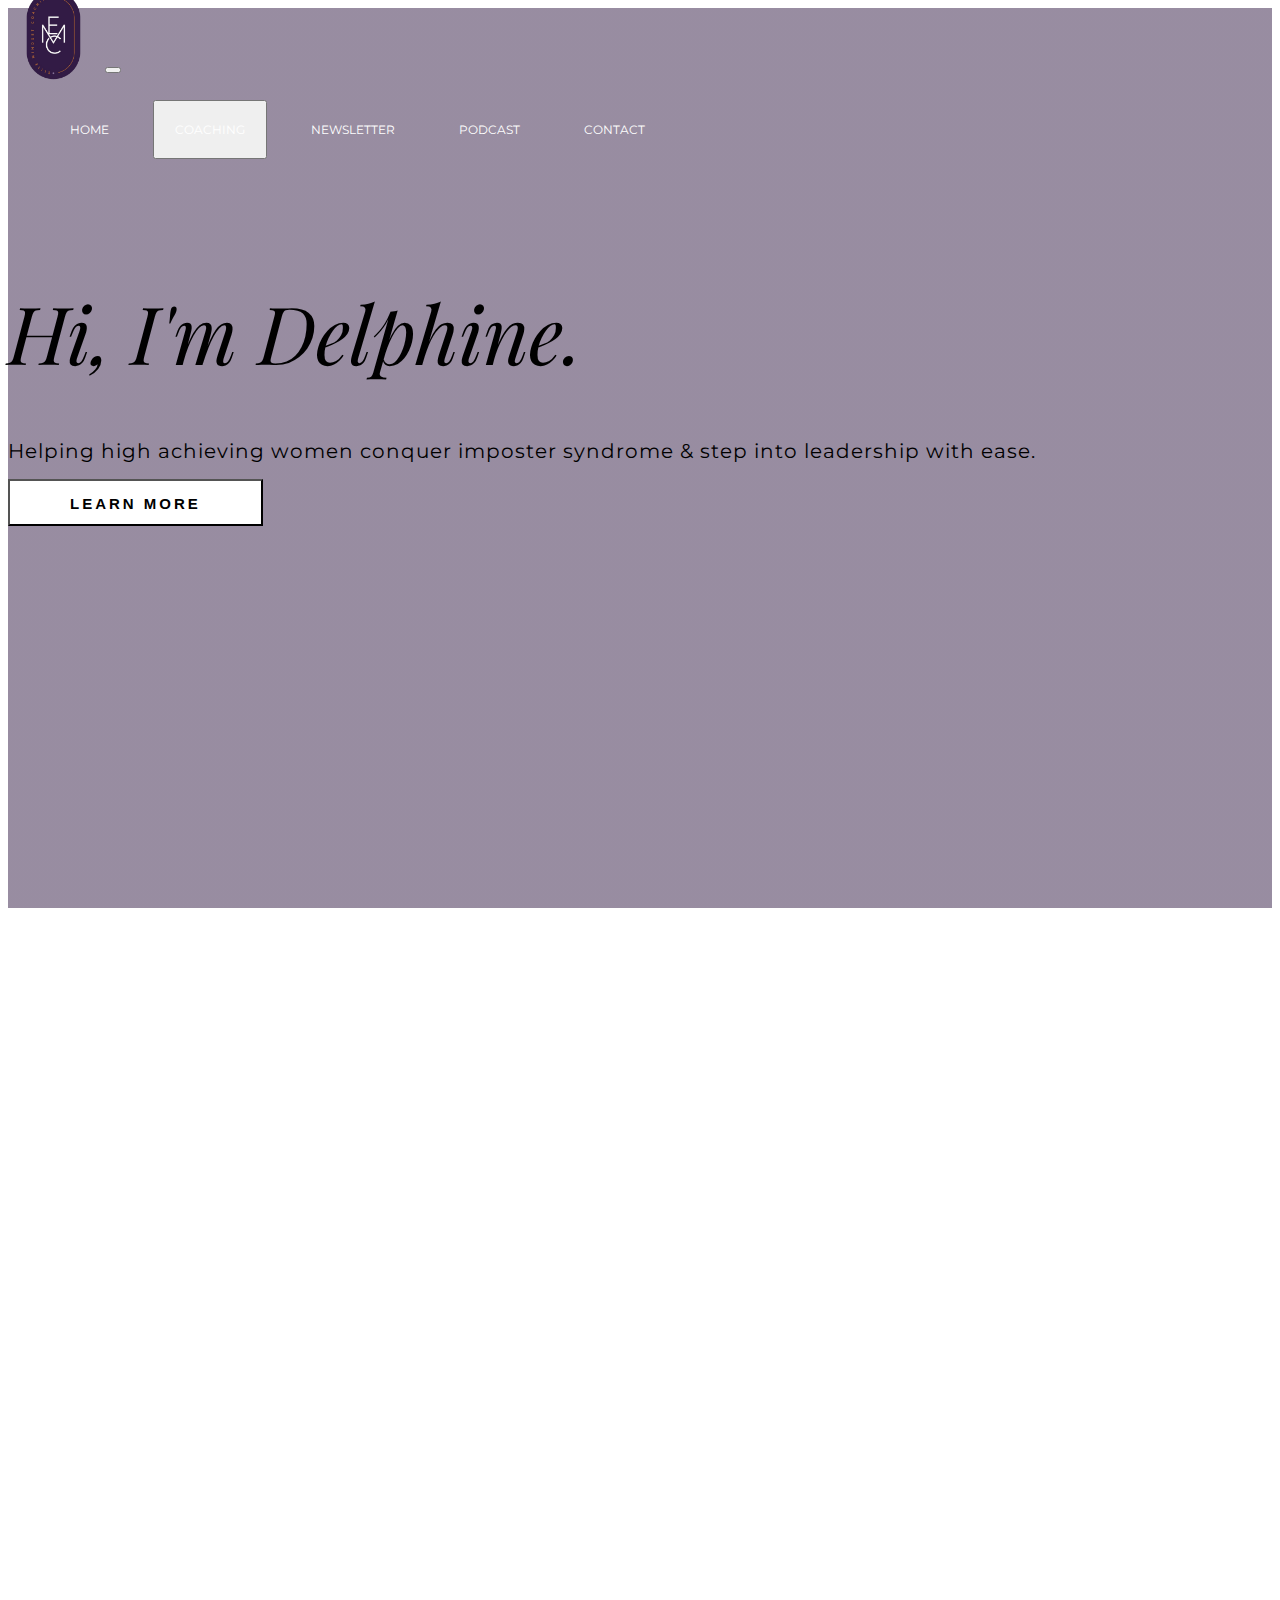
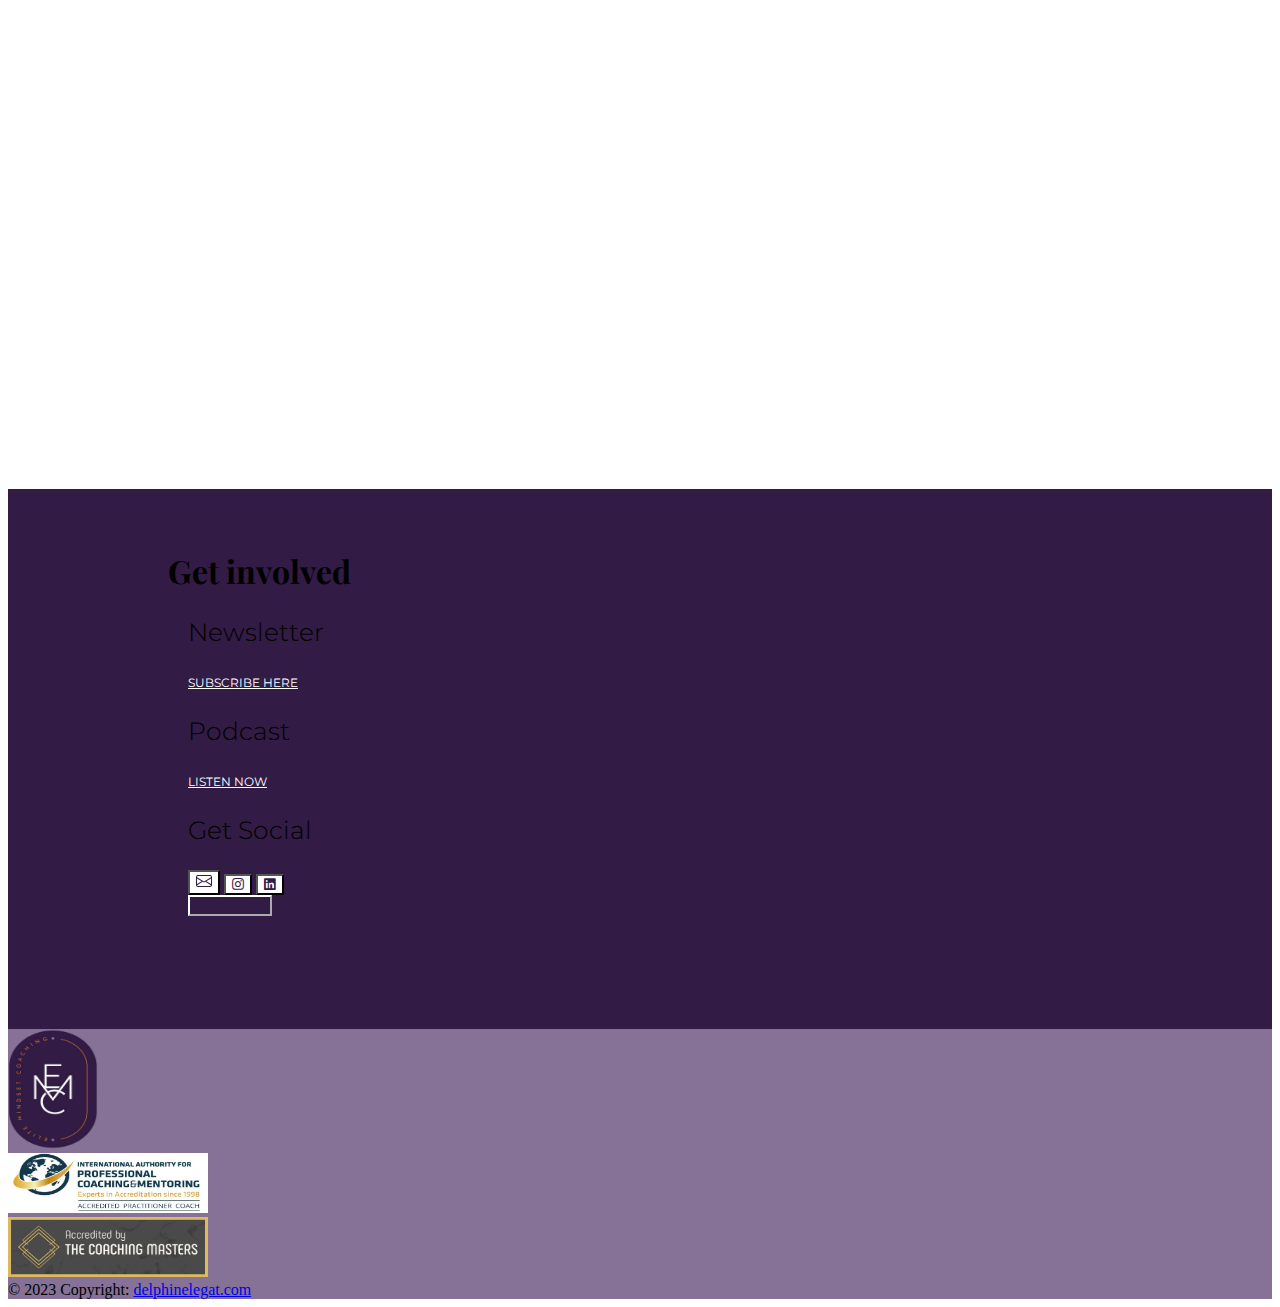
==== commit c58e43b8: "made home get involved smaller" ====
--- a/index.html
+++ b/index.html
@@ -321,26 +321,28 @@
 </section>
 
 <section class="getInvolved-container">
-  <div class="row" style="margin-top: 120px; margin-left: 160px;">
-    <div class="col-md-3 mb-5">
+  <div class="row" style="margin-top: 60px; margin-left: 160px;">
+    <div class="col-md-4 mb-3">
       <h1 class="text-white">Get involved</h1>
     </div>
   </div>
 
   <div class="row justify-content-between text-white" style="margin-left: 180px; margin-right: 180px;">
 
+    <div class="col-md-4">
+      <h3 class="mb-3">Newsletter</h3>
+      <p>
+        <a href="https://delphine-legat-coaching.ck.page/f5de212130" target="_blank" style="color: white; font-size: 12px;">SUBSCRIBE HERE</a>
+      </p>
+    </div>
+
+    <div class="col-md-4">
+      <h3 class="mb-3">Podcast</h3>
+      <p><a href="podcast.html" target="_blank" style="color: white; font-size: 12px;">LISTEN NOW</a></p>
+    </div> 
+
     <div class="col-md-3">
-      <h2 class="mb-3">Newsletter</h2>
-        <a href="https://delphine-legat-coaching.ck.page/f5de212130" target="_blank" style="color: white; font-size: 18px;">SUBSCRIBE HERE</a>
-    </div>
-
-    <div class="col-md-3">
-      <h2 class="mb-3">Podcast</h2>
-      <a href="podcast.html" target="_blank" style="color: white; font-size: 18px;">LISTEN NOW</a>
-    </div> 
-
-    <div class="col-md-3">
-      <h2 class="mb-3">Get Social</h2>
+      <h3 class="mb-3">Get Social</h3>
       <div class="row">
         <div class="col-md-10 col-lg-12">
           <div id="socials">
@@ -368,8 +370,6 @@
       </div>
     </div>
 
-    
-
   </div>
 </section>
 
--- a/styles.css
+++ b/styles.css
@@ -331,7 +331,7 @@
 
 .getInvolved-container {
     background-color:rgb(50, 27, 68);
-    height: 90vh;
+    height: 60vh;
 }
 
 
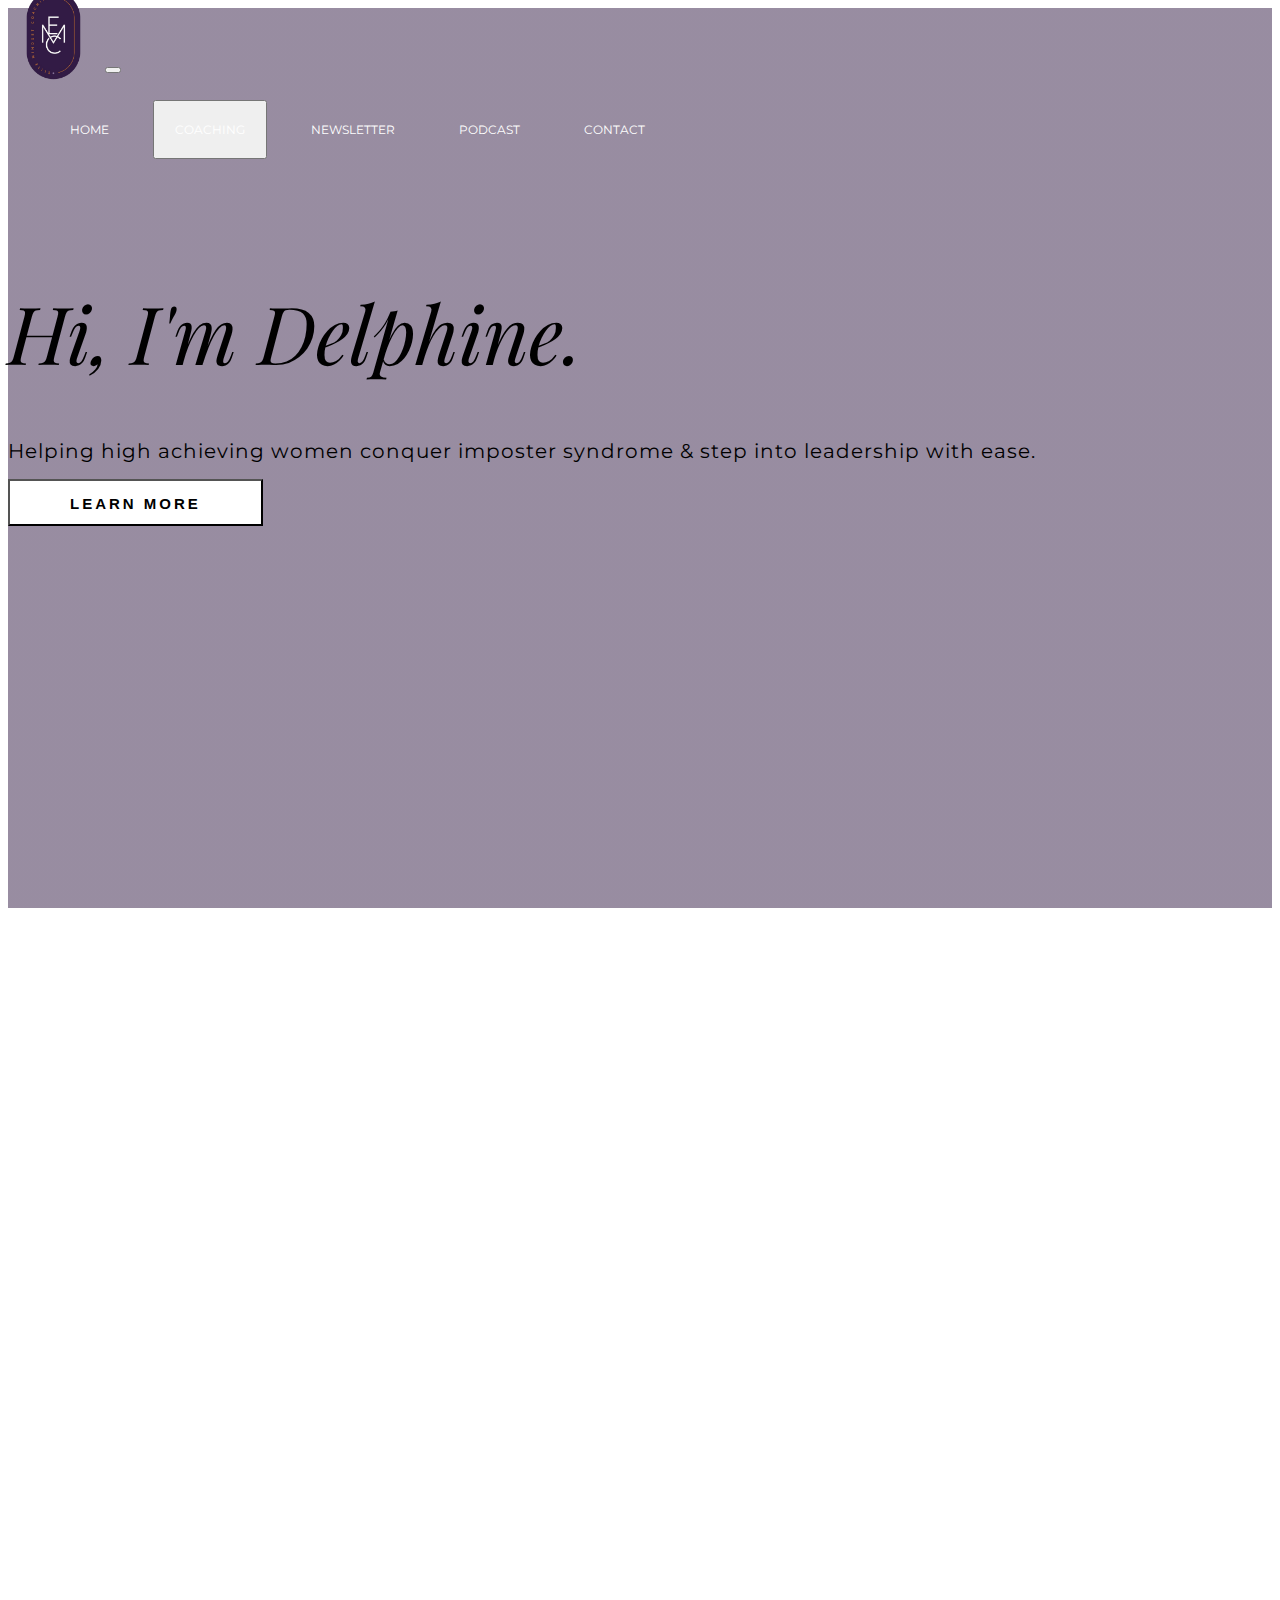
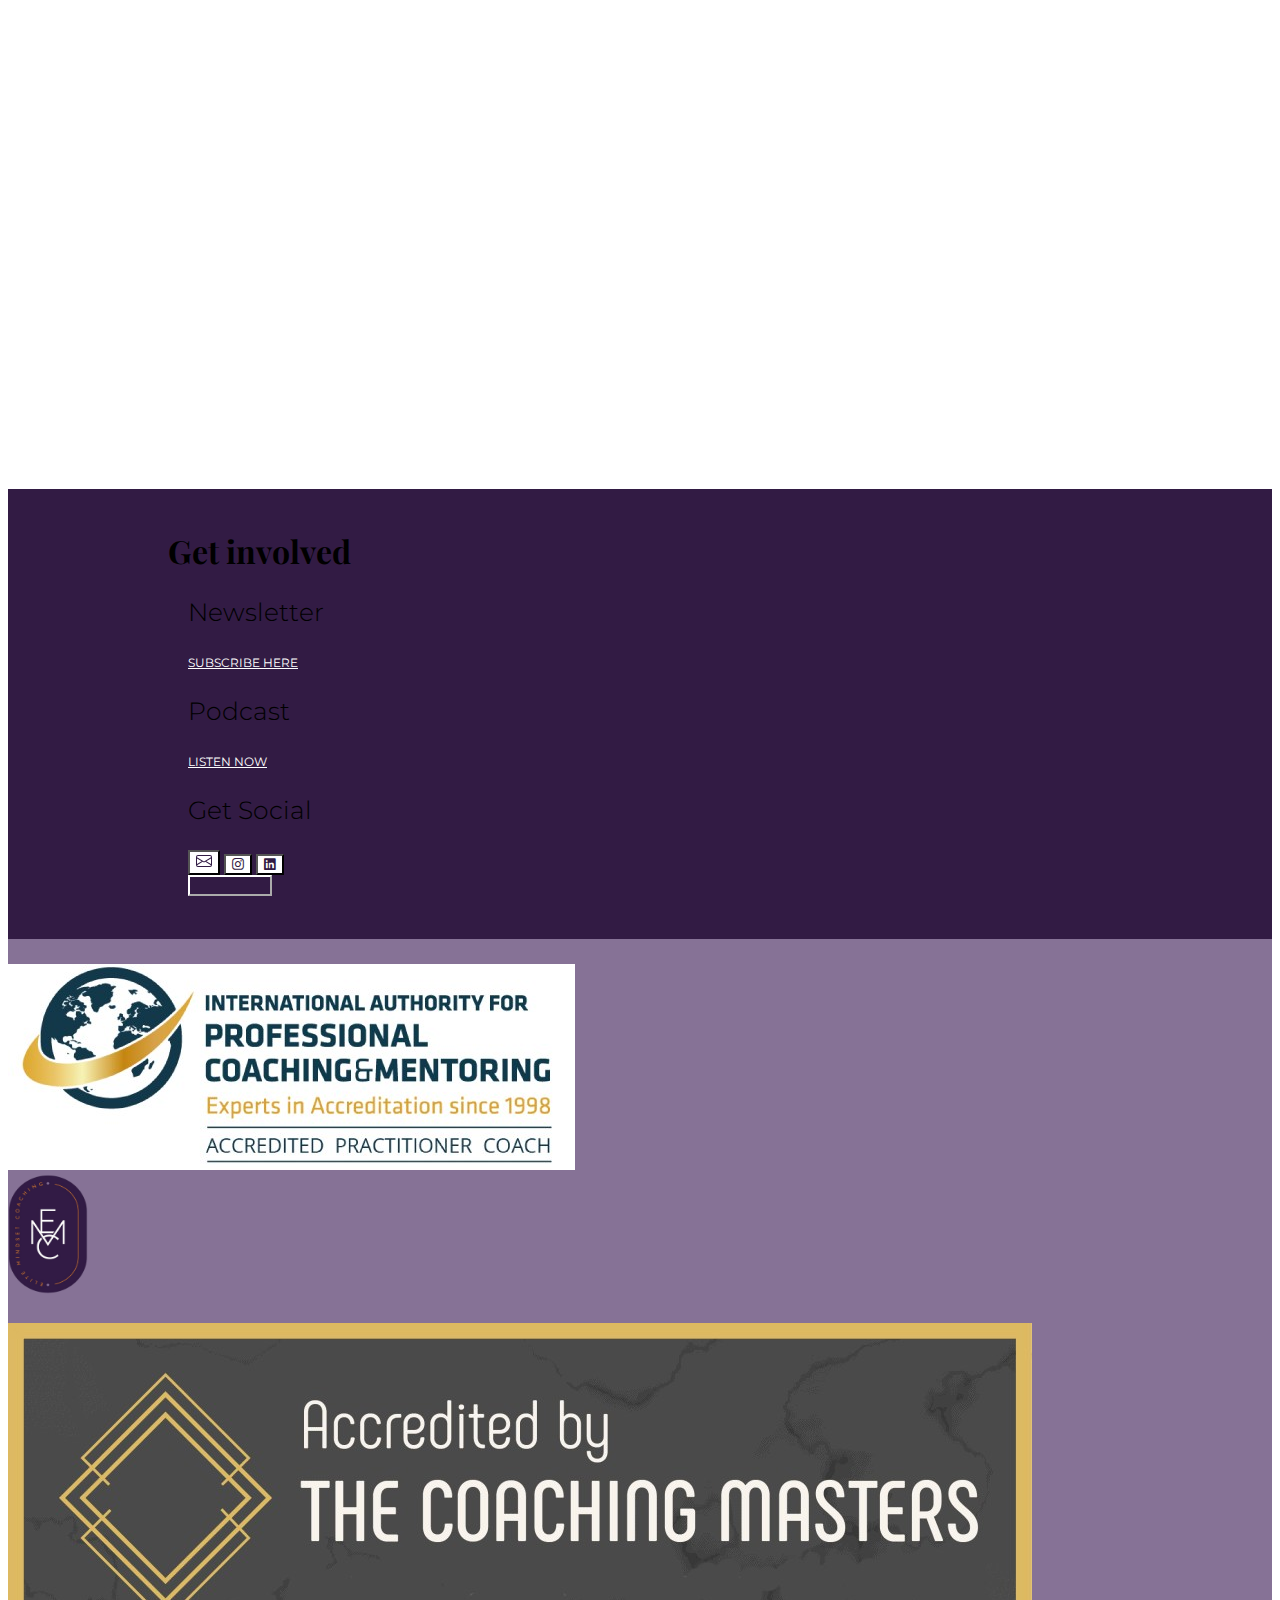
==== commit a014d755: "changed out carousel on corporate pg" ====
--- a/index.html
+++ b/index.html
@@ -303,10 +303,6 @@
       </div>
 
     </div>
- 
- 
-
-
 
           <button class="carousel-control-prev" type="button" data-bs-target="#carouselExample" data-bs-slide="prev">
             <span class="carousel-control-prev-icon d-none d-lg-block" aria-hidden="true"></span>
@@ -321,7 +317,7 @@
 </section>
 
 <section class="getInvolved-container">
-  <div class="row" style="margin-top: 60px; margin-left: 160px;">
+  <div class="row" style="margin-top: 40px; margin-left: 160px;">
     <div class="col-md-4 mb-3">
       <h1 class="text-white">Get involved</h1>
     </div>
@@ -375,22 +371,20 @@
 
 <footer style="background-color:  rgb(134, 114, 150)">
 
-  <div class="row justify-content-center mb-3 mt-3">
+  <div class="row justify-content-center mt-4">
+    <div class="col-md-2 col-lg-2">
+      <img src="IAPCM-logo.jpg" alt="iapcm logo" id="footerCredit" class="rounded mx-auto img-fluid" >
+    </div>
+
     <div class="col-md-1 col-lg-1">
       <img src="purpleLogo.png" id="footerLogo" class="img-fluid">
     </div>
-  </div>
-
-  <div class="row justify-content-center">
-    <div class="col-md-2 col-lg-2">
-      <img src="IAPCM-logo.jpg" alt="iapcm logo" id="footerCredit" class="rounded mx-auto img-fluid" >
-    </div>
 
     <div class="col-md-2 col-lg-2">
       <img src="coachingmasters.jpg" alt="coachingmasters" id="footerCredit" class="rounded mx-auto img-fluid">
     </div>
-
-  </div>
+  </div>
+
 
   <div class="row">
     <div class="col">
--- a/styles.css
+++ b/styles.css
@@ -331,7 +331,7 @@
 
 .getInvolved-container {
     background-color:rgb(50, 27, 68);
-    height: 60vh;
+    height: 50vh;
 }
 
 
@@ -468,13 +468,12 @@
 }
 
 #footerLogo {
-    width: 90px;
+    width: 80px;
     height: 120px;
 }
 
 #footerCredit {
-    width: 200px;
-    height: 60px;
+    margin-top: 25px;;
 }
 
 
